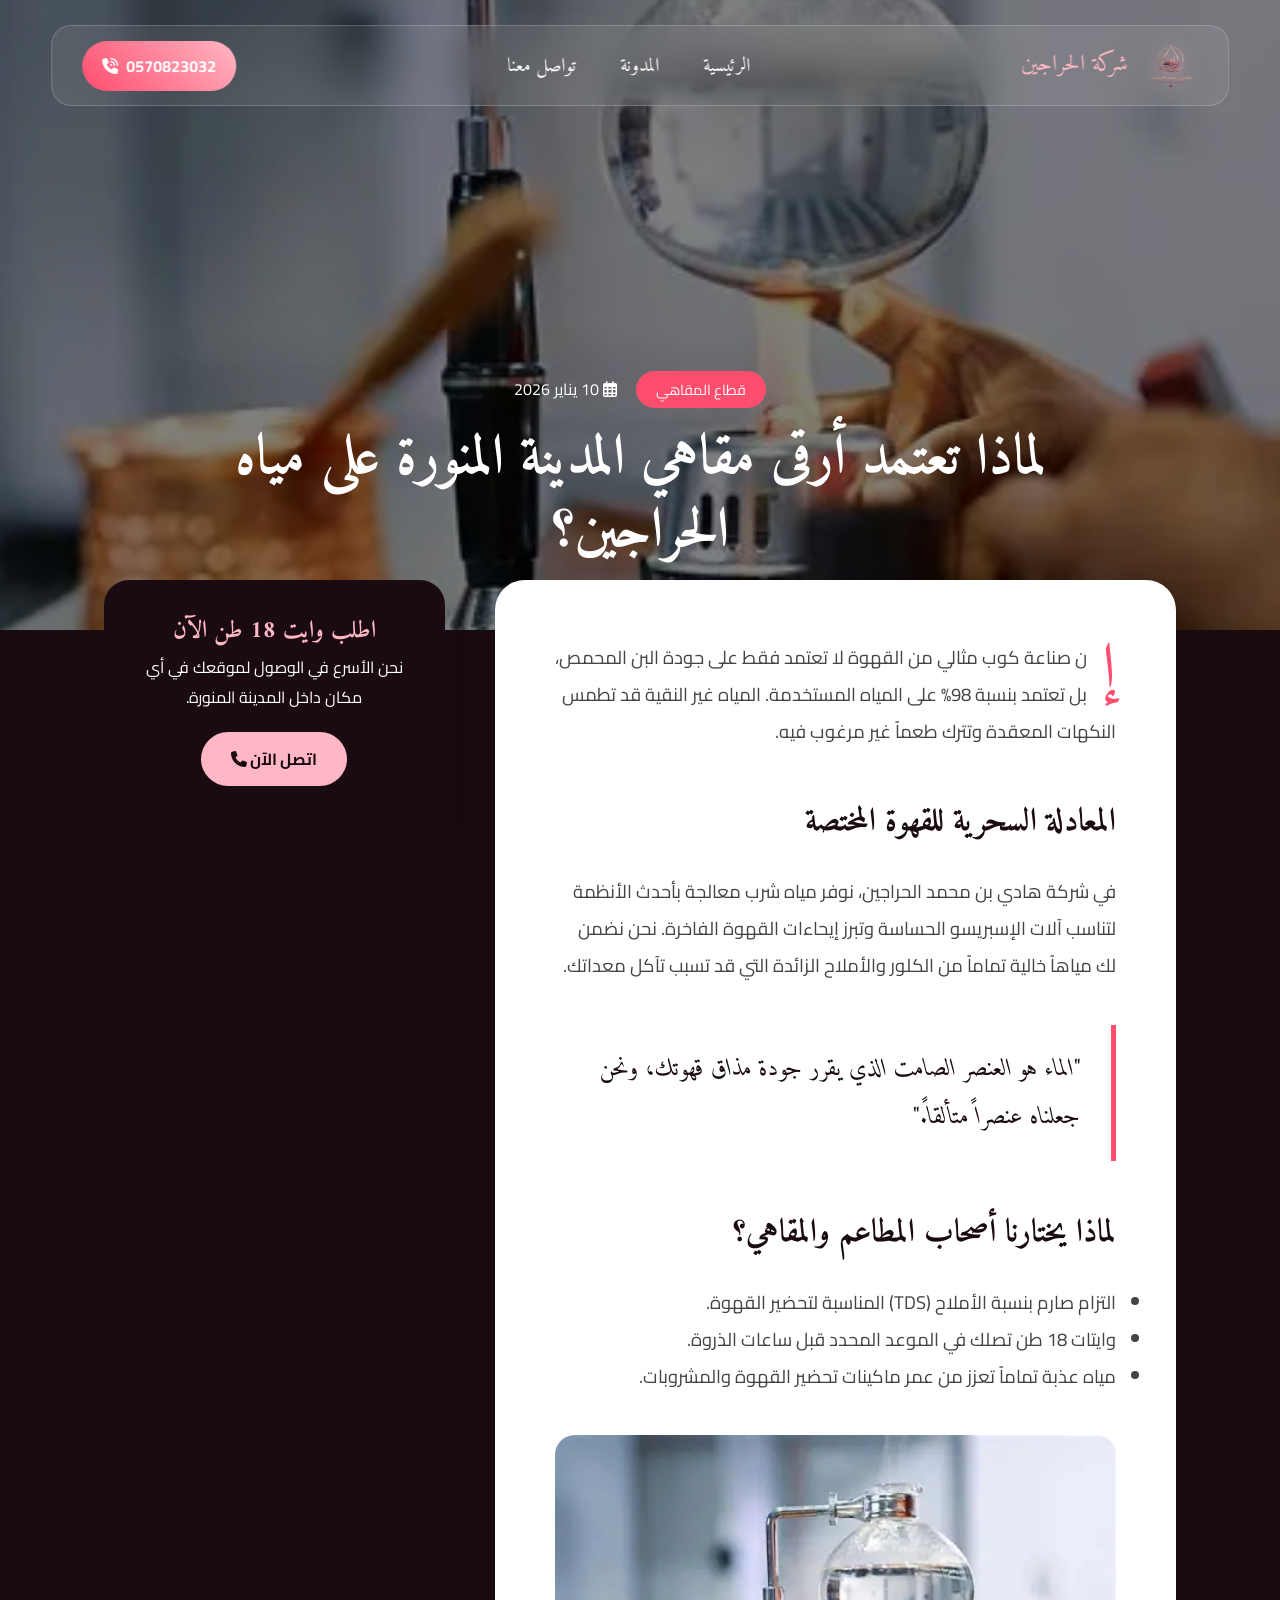
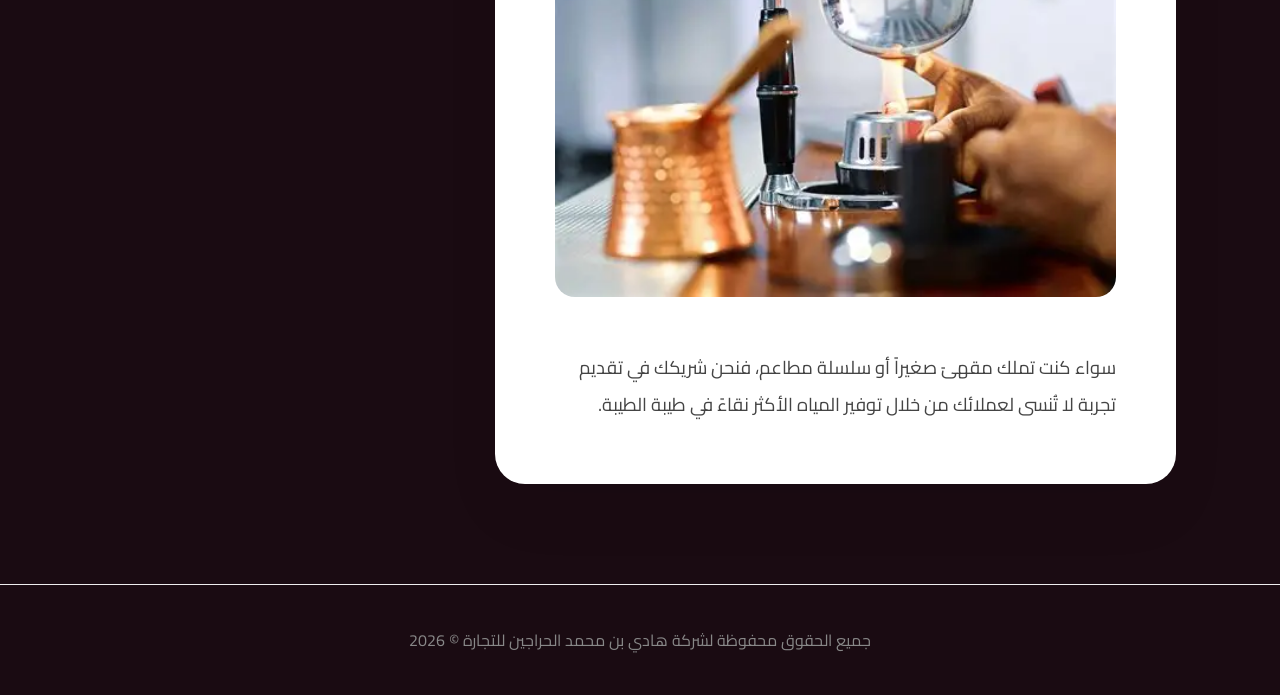
==== coffee-post.html @ 1124f424 "first message" ====
<!DOCTYPE html>
<html lang="ar" dir="rtl">
<head>
    <meta charset="UTF-8">
    <meta name="viewport" content="width=device-width, initial-scale=1.0">
    <title>مياه الحراجين وسر مذاق القهوة | المدينة المنورة</title>
    <link href="https://fonts.googleapis.com/css2?family=Amiri:wght@700&family=Cairo:wght@300;400;700&display=swap" rel="stylesheet">
    <link rel="stylesheet" href="https://cdnjs.cloudflare.com/ajax/libs/font-awesome/6.4.0/css/all.min.css">
    <link rel="stylesheet" href="style.css">
    <link rel="stylesheet" href="blog-post.css">
</head>
<body>
    <header id="main-header">
        <nav class="glass-navbar">
            <div class="nav-wrapper">
                <div class="logo-section">
                    <img src="images/logo.png" alt="اللوجو" class="main-logo">
                    <div class="brand-text">
                        <span class="brand-title">شركة الحراجين</span>
                    </div>
                </div>
                <ul class="nav-menu desktop-only">
                    <li><a href="index.html" class="nav-link">الرئيسية</a></li>
                    <li><a href="index.html#blog" class="nav-link active-section">المدونة</a></li>
                    <li><a href="index.html#contact" class="nav-link">تواصل معنا</a></li>
                </ul>
                <div class="nav-buttons desktop-only">
                    <a href="tel:0570823032" class="cta-call">0570823032 <i class="fas fa-phone-volume"></i></a>
                </div>
            </div>
        </nav>
    </header>
    <section class="post-hero">
        <div class="post-hero-bg" style="background-image: url('images/ser2.webp');"></div>
        <div class="post-hero-content">
            <div class="post-meta">
                <span class="category-tag">قطاع المقاهي</span>
                <span class="post-date"><i class="far fa-calendar-alt"></i> 10 يناير 2026</span>
            </div>
            <h1 class="post-main-title">لماذا تعتمد أرقى مقاهي المدينة المنورة على مياه الحراجين؟</h1>
        </div>
    </section>
    <main class="post-container">
        <div class="post-layout">
            <article class="post-body">
                <p class="drop-cap">إن صناعة كوب مثالي من القهوة لا تعتمد فقط على جودة البن المحمص، بل تعتمد بنسبة 98% على المياه المستخدمة. المياه غير النقية قد تطمس النكهات المعقدة وتترك طعماً غير مرغوب فيه.</p>
                
                <h3>المعادلة السحرية للقهوة المختصة</h3>
                <p>في شركة هادي بن محمد الحراجين، نوفر مياه شرب معالجة بأحدث الأنظمة لتناسب آلات الإسبريسو الحساسة وتبرز إيحاءات القهوة الفاخرة. نحن نضمن لك مياهاً خالية تماماً من الكلور والأملاح الزائدة التي قد تسبب تآكل معداتك.</p>
                
                <div class="post-quote">
                    "الماء هو العنصر الصامت الذي يقرر جودة مذاق قهوتك، ونحن جعلناه عنصراً متألقاً."
                </div>

                <h3>لماذا يختارنا أصحاب المطاعم والمقاهي؟</h3>
                <ul>
                    <li>التزام صارم بنسبة الأملاح (TDS) المناسبة لتحضير القهوة.</li>
                    <li>وايتات 18 طن تصلك في الموعد المحدد قبل ساعات الذروة.</li>
                    <li>مياه عذبة تماماً تعزز من عمر ماكينات تحضير القهوة والمشروبات.</li>
                </ul>

                <img src="images/ser2.webp" alt="تحضير القهوة المختصة" class="inner-post-img">

                <p>سواء كنت تملك مقهىً صغيراً أو سلسلة مطاعم، فنحن شريكك في تقديم تجربة لا تُنسى لعملائك من خلال توفير المياه الأكثر نقاءً في طيبة الطيبة.</p>
            </article>
            <aside class="post-sidebar">
                <div class="sidebar-card order-card">
                    <h4>اطلب وايت 18 طن الآن</h4>
                    <p>نحن الأسرع في الوصول لموقعك في أي مكان داخل المدينة المنورة.</p>
                    <a href="tel:0570823032" class="sidebar-btn">اتصل الآن <i class="fas fa-phone"></i></a>
                </div>
            </aside>
        </div>
    </main>

    <footer class="post-footer">
        <p>جميع الحقوق محفوظة لشركة هادي بن محمد الحراجين للتجارة &copy; 2026</p>
    </footer>

    <script src="script.js"></script>
</body>
</html>
---- style.css ----
:root {
    --midnight-plum: #1a0b12; 
    --rose-gold: #ffb7c5;
    --rose-deep: #ff4d6d;
    --glass-bg: rgba(255, 255, 255, 0.08);
    --glass-border: rgba(255, 255, 255, 0.2);
    --transition: all 0.5s cubic-bezier(0.4, 0, 0.2, 1);
}

* {
    margin: 0;
    padding: 0;
    box-sizing: border-box;
    -webkit-tap-highlight-color: transparent;
}

body {
    background-color: var(--midnight-plum);
    color: white;
    font-family: 'Cairo', sans-serif;
    overflow-x: hidden;
}
#master-loader {
    position: fixed;
    inset: 0;
    background: var(--midnight-plum);
    z-index: 9999;
    display: flex;
    justify-content: center;
    align-items: center;
    transition: opacity 0.8s ease;
}

.loader-logo {
    font-family: 'Amiri', serif;
    font-size: 3.5rem;
    color: var(--rose-gold);
    text-shadow: 0 0 20px rgba(255, 183, 197, 0.5);
}

.progress-bar {
    width: 200px;
    height: 2px;
    background: rgba(255,255,255,0.1);
    margin-top: 20px;
    border-radius: 10px;
    overflow: hidden;
}

.progress-fill {
    width: 0;
    height: 100%;
    background: var(--rose-gold);
    animation: loading 2s forwards;
}

@keyframes loading {
    to { width: 100%; }
}
.main-visual-bg {
    position: fixed;
    inset: 0;
    background: url('images/bg.png') center/cover;
    filter: brightness(0.3) blur(10px);
    z-index: -2;
    transform: scale(1.1);
}
.glass-navbar {
    position: fixed;
    top: 25px;
    left: 50%;
    transform: translateX(-50%);
    width: 92%;
    max-width: 1400px;
    background: var(--glass-bg);
    backdrop-filter: blur(20px);
    -webkit-backdrop-filter: blur(20px);
    border: 1px solid var(--glass-border);
    border-radius: 20px;
    padding: 12px 30px;
    z-index: 1000;
    transition: var(--transition);
}

.nav-wrapper {
    display: flex;
    justify-content: space-between;
    align-items: center;
}

.logo-section { display: flex; align-items: center; gap: 15px; }
.main-logo { height: 55px; filter: drop-shadow(0 0 10px var(--rose-gold)); }
.brand-title { font-family: 'Amiri', serif; font-size: 1.4rem; color: var(--rose-gold); display: block; line-height: 1; }
.brand-sub { font-size: 0.75rem; color: #bbb; }

.nav-menu { display: flex; list-style: none; gap: 8px; }
.nav-link {
    text-decoration: none;
    color: white;
    font-family: 'Amiri', serif;
    font-size: 1.2rem;
    padding: 10px 18px;
    border-radius: 12px;
    transition: var(--transition);
}
.nav-link.active-section {
    background: var(--rose-gold);
    color: var(--midnight-plum) !important;
    font-weight: bold;
    box-shadow: 0 10px 20px rgba(255, 183, 197, 0.4);
    border: 1px solid white;
    transform: translateY(-3px);
}

.cta-call {
    background: linear-gradient(45deg, var(--rose-deep), var(--rose-gold));
    padding: 10px 20px;
    border-radius: 50px;
    text-decoration: none;
    color: white;
    font-weight: bold;
    display: flex;
    align-items: center;
    gap: 8px;
}
.hero-master {
    height: 100vh;
    display: flex;
    align-items: center;
    justify-content: center;
    padding-top: 100px; 
}

.hero-glass-box {
    background: rgba(0, 0, 0, 0.4);
    backdrop-filter: blur(15px);
    padding: 50px;
    border-radius: 40px;
    border: 1px solid var(--glass-border);
    text-align: center;
    max-width: 900px;
    animation: zoomIn 1.2s ease-out;
}

@keyframes zoomIn {
    from { opacity: 0; transform: scale(0.9); }
    to { opacity: 1; transform: scale(1); }
}

.main-hero-title { font-family: 'Amiri', serif; font-size: clamp(2.5rem, 8vw, 5rem); margin-bottom: 25px; line-height: 1.2; }
.main-hero-title .highlight { color: var(--rose-gold); text-shadow: 0 0 30px rgba(255, 183, 197, 0.5); }
.hero-paragraph { font-size: 1.2rem; line-height: 1.8; color: #ddd; margin-bottom: 35px; }
.hero-btns-group { display: flex; justify-content: center; gap: 20px; flex-wrap: wrap; }
.premium-btn { padding: 15px 35px; border-radius: 50px; text-decoration: none; font-weight: bold; transition: var(--transition); }
.btn-fill { background: white; color: var(--midnight-plum); }
.btn-border { border: 2px solid var(--rose-gold); color: var(--rose-gold); }
.premium-btn:hover { transform: translateY(-5px); box-shadow: 0 10px 20px rgba(0,0,0,0.3); }
.dynamic-scroll {
    position: fixed;
    bottom: 35px;
    right: 35px;
    z-index: 1001;
    cursor: pointer;
}

.scroll-circle {
    width: 60px;
    height: 60px;
    background: var(--glass-bg);
    backdrop-filter: blur(15px);
    border: 1px solid var(--glass-border);
    border-radius: 50%;
    display: flex;
    align-items: center;
    justify-content: center;
    transition: var(--transition);
}

.scroll-circle i { font-size: 1.2rem; color: var(--rose-gold); transition: var(--transition); }
.dynamic-scroll.up-mode .scroll-circle { background: var(--rose-gold); }
.dynamic-scroll.up-mode .scroll-circle i { color: var(--midnight-plum); transform: rotate(180deg); }
.mobile-toggle { display: none; cursor: pointer; flex-direction: column; gap: 6px; }
.mobile-toggle .bar { width: 30px; height: 3px; background: var(--rose-gold); border-radius: 5px; }

.mobile-nav-overlay {
    position: fixed; inset: 0; background: rgba(26,11,18,0.98);
    z-index: 2000; display: none; justify-content: center; align-items: center;
}

.mobile-card {
    background: var(--glass-bg); width: 85%; max-width: 400px;
    padding: 40px; border-radius: 30px; border: 1px solid var(--rose-gold); text-align: center;
}

.mobile-links-list { list-style: none; }
.mobile-links-list li { margin: 20px 0; }
.mobile-links-list a { text-decoration: none; color: white; font-size: 1.8rem; font-family: 'Amiri', serif; }
.close-menu { position: absolute; top: 20px; right: 30px; font-size: 2.5rem; color: var(--rose-gold); cursor: pointer; }

@media (max-width: 1024px) {
    .desktop-only { display: none; }
    .mobile-toggle { display: flex; }
    .glass-navbar { width: 95%; padding: 10px 20px; }
}
.content-section { height: 100vh; display: flex; align-items: center; justify-content: center; }
.content-section h2 { font-family: 'Amiri', serif; font-size: 3rem; color: var(--rose-gold); }
.iphone-scroll-system {
    position: fixed;
    bottom: 35px;
    right: 35px;
    z-index: 2500;
    cursor: pointer;
    transition: all 0.5s cubic-bezier(0.65, 0, 0.35, 1);
}

.iphone-pill {
    width: 55px;
    height: 55px;
    background: rgba(255, 255, 255, 0.1);
    backdrop-filter: blur(20px);
    -webkit-backdrop-filter: blur(20px);
    border: 1px solid rgba(255, 255, 255, 0.2);
    border-radius: 50%;
    display: flex;
    align-items: center;
    justify-content: center;
    box-shadow: 0 10px 30px rgba(0, 0, 0, 0.3);
    transition: all 0.5s ease;
}

.iphone-pill i {
    color: var(--rose-gold);
    font-size: 1.4rem;
    transition: transform 0.6s cubic-bezier(0.65, 0, 0.35, 1);
}
.iphone-scroll-system.up-mode .iphone-pill {
    background: var(--rose-gold);
    border-color: white;
}

.iphone-scroll-system.up-mode .iphone-pill i {
    color: var(--midnight-plum);
    transform: rotate(180deg);
}
.iphone-scroll-system:not(.up-mode) .iphone-pill {
    animation: iphone-bounce 2s infinite;
}

@keyframes iphone-bounce {
    0%, 100% { transform: translateY(0); }
    50% { transform: translateY(10px); }
}

.iphone-scroll-system:hover {
    transform: scale(1.1);
}
.experience-section {
    position: relative;
    padding: 120px 5%;
    background: linear-gradient(135deg, #ffffff 0%, #fff5f6 100%);
    overflow: hidden;
}

.exp-background .bubble {
    position: absolute;
    border-radius: 50%;
    background: var(--rose-gold);
    opacity: 0.1;
    filter: blur(60px);
    z-index: 1;
}

.b1 { width: 400px; height: 400px; top: -100px; left: -100px; animation: orbit 20s infinite linear; }
.b2 { width: 300px; height: 300px; bottom: -50px; right: -50px; animation: orbit 15s infinite linear reverse; }

@keyframes orbit {
    from { transform: rotate(0deg) translateX(50px) rotate(0deg); }
    to { transform: rotate(360deg) translateX(50px) rotate(-360deg); }
}

.exp-container {
    max-width: 1300px;
    margin: 0 auto;
    display: grid;
    grid-template-columns: 1.2fr 1fr;
    gap: 80px;
    align-items: center;
    position: relative;
    z-index: 2;
}

.exp-subtitle {
    font-family: 'Amiri', serif;
    color: var(--rose-deep);
    font-size: 1.2rem;
    letter-spacing: 3px;
    text-transform: uppercase;
    margin-bottom: 15px;
}

.exp-title {
    font-family: 'Amiri', serif;
    font-size: clamp(2.5rem, 5vw, 4rem);
    color: var(--midnight-plum);
    line-height: 1.2;
    margin-bottom: 25px;
}

.exp-title span {
    color: var(--rose-deep);
    position: relative;
}

.exp-text {
    font-size: 1.15rem;
    color: #555;
    line-height: 2;
    margin-bottom: 40px;
    text-align: justify;
}

.exp-stats {
    display: flex;
    gap: 30px;
}

.stat-card {
    background: white;
    padding: 25px;
    border-radius: 20px;
    box-shadow: 0 15px 35px rgba(255, 183, 197, 0.2);
    border-bottom: 4px solid var(--rose-gold);
    transition: 0.4s;
    flex: 1;
    text-align: center;
}

.stat-card:hover { transform: translateY(-10px); }

.stat-num {
    font-size: 2.2rem;
    font-weight: 800;
    color: var(--midnight-plum);
}
.plus { color: var(--rose-deep); font-size: 1.5rem; font-weight: bold; }
.stat-card p { font-size: 0.9rem; color: #777; margin-top: 5px; font-weight: bold; }
.exp-visual { position: relative; }

.main-image-wrapper { position: relative; width: 100%; height: 500px; }

.image-mask {
    width: 100%;
    height: 100%;
    border-radius: 30% 70% 70% 30% / 30% 30% 70% 70%;
    overflow: hidden;
    animation: morphing 10s infinite alternate;
    box-shadow: 0 25px 50px rgba(0,0,0,0.1);
}

@keyframes morphing {
    0% { border-radius: 30% 70% 70% 30% / 30% 30% 70% 70%; }
    100% { border-radius: 50% 50% 20% 80% / 25% 80% 20% 75%; }
}

.image-mask img { width: 100%; height: 100%; object-fit: cover; }

.experience-badge {
    position: absolute;
    top: -20px;
    right: -20px;
    background: var(--midnight-plum);
    color: white;
    padding: 30px;
    border-radius: 50%;
    text-align: center;
    display: flex;
    flex-direction: column;
    box-shadow: 0 10px 30px rgba(0,0,0,0.2);
}

.badge-year { font-size: 2.5rem; font-family: 'Amiri'; color: var(--rose-gold); }
.badge-text { font-size: 0.7rem; text-transform: uppercase; }

.floating-glass-card {
    position: absolute;
    bottom: 30px;
    left: -40px;
    background: rgba(255, 255, 255, 0.8);
    backdrop-filter: blur(10px);
    padding: 20px;
    border-radius: 15px;
    display: flex;
    align-items: center;
    gap: 15px;
    border: 1px solid white;
    box-shadow: 0 10px 30px rgba(0,0,0,0.05);
}

.floating-glass-card i { color: gold; font-size: 1.5rem; }

@media (max-width: 968px) {
    .exp-container { grid-template-columns: 1fr; gap: 50px; }
    .exp-visual { order: -1; }
    .exp-stats { flex-wrap: wrap; }
}
.services-dark-section {
    padding: 100px 5%;
    background: radial-gradient(circle at top right, #250f19, #1a0b12);
    position: relative;
    overflow: hidden;
}

.services-container {
    max-width: 1400px;
    margin: 0 auto;
    position: relative;
    z-index: 5;
}

.services-header {
    text-align: center;
    margin-bottom: 70px;
}

.services-title {
    font-family: 'Amiri', serif;
    font-size: clamp(2.5rem, 6vw, 4.5rem);
    color: white;
    margin-bottom: 15px;
}

.services-title span {
    color: var(--rose-gold);
    text-shadow: 0 0 20px rgba(255, 183, 197, 0.3);
}

.title-line {
    width: 80px;
    height: 4px;
    background: var(--rose-gold);
    margin: 0 auto 20px;
    border-radius: 2px;
}

.services-subtitle {
    font-size: 1.2rem;
    color: #bbb;
    max-width: 800px;
    margin: 0 auto;
    line-height: 1.8;
}
.services-grid {
    display: grid;
    grid-template-columns: repeat(auto-fit, minmax(320px, 1fr));
    gap: 30px;
    perspective: 1000px;
}

.service-card {
    background: rgba(255, 255, 255, 0.03);
    border: 1px solid rgba(255, 183, 197, 0.1);
    border-radius: 30px;
    padding: 40px;
    transition: all 0.5s cubic-bezier(0.175, 0.885, 0.32, 1.275);
    backdrop-filter: blur(10px);
    position: relative;
    overflow: hidden;
}

.service-card::before {
    content: '';
    position: absolute;
    top: -50%;
    left: -50%;
    width: 200%;
    height: 200%;
    background: radial-gradient(circle, rgba(255, 183, 197, 0.05) 0%, transparent 70%);
    pointer-events: none;
}

.service-card:hover {
    transform: translateY(-15px) rotateX(5deg);
    border-color: var(--rose-gold);
    box-shadow: 0 20px 40px rgba(0,0,0,0.4), 0 0 20px rgba(255, 183, 197, 0.1);
}

.service-icon {
    width: 80px;
    height: 80px;
    background: linear-gradient(135deg, var(--rose-deep), var(--rose-gold));
    border-radius: 20px;
    display: flex;
    align-items: center;
    justify-content: center;
    font-size: 2.5rem;
    color: white;
    margin-bottom: 25px;
    transform: rotate(-10deg);
    transition: 0.5s;
}

.service-card:hover .service-icon {
    transform: rotate(0deg) scale(1.1);
    box-shadow: 0 0 25px var(--rose-gold);
}

.service-card h3 {
    font-family: 'Amiri', serif;
    font-size: 1.8rem;
    color: var(--rose-gold);
    margin-bottom: 20px;
}

.service-card p {
    color: #ccc;
    line-height: 1.7;
    margin-bottom: 25px;
    font-size: 1rem;
}

.service-features {
    list-style: none;
    padding: 0;
}

.service-features li {
    color: #eee;
    margin-bottom: 12px;
    display: flex;
    align-items: center;
    gap: 10px;
    font-size: 0.95rem;
}

.service-features li i {
    color: var(--rose-gold);
    font-size: 0.8rem;
}
.services-footer {
    text-align: center;
    margin-top: 80px;
    padding: 40px;
    background: rgba(255, 255, 255, 0.02);
    border-radius: 30px;
    border: 1px dashed rgba(255, 183, 197, 0.3);
}

.services-footer p {
    font-size: 1.4rem;
    font-family: 'Amiri', serif;
    margin-bottom: 30px;
    color: white;
}

.call-now-glow {
    display: inline-block;
    padding: 20px 50px;
    background: var(--rose-gold);
    color: var(--midnight-plum);
    text-decoration: none;
    font-weight: 800;
    font-size: 1.2rem;
    border-radius: 100px;
    box-shadow: 0 0 30px rgba(255, 183, 197, 0.4);
    transition: 0.4s;
    animation: pulseGlow 2s infinite;
}

@keyframes pulseGlow {
    0% { box-shadow: 0 0 0 0 rgba(255, 183, 197, 0.4); }
    70% { box-shadow: 0 0 0 20px rgba(255, 183, 197, 0); }
    100% { box-shadow: 0 0 0 0 rgba(255, 183, 197, 0); }
}

.call-now-glow:hover {
    transform: scale(1.05);
    background: white;
}

@media (max-width: 768px) {
    .services-grid { grid-template-columns: 1fr; }
    .services-title { font-size: 3rem; }
}
.blog-light-section {
    position: relative;
    padding: 150px 5% 100px;
    background: #ffffff;
    overflow: hidden;
}

.blog-wave-top {
    position: absolute;
    top: 0;
    left: 0;
    width: 100%;
    line-height: 0;
}

.blog-wave-top svg {
    display: block;
    width: calc(100% + 1.3px);
    height: 120px;
}

.blog-wave-top .shape-fill {
    fill: #1a0b12; 
}

.blog-container {
    max-width: 1300px;
    margin: 0 auto;
    position: relative;
}

.blog-intro {
    text-align: center;
    margin-bottom: 70px;
}

.blog-tag {
    background: var(--rose-soft);
    color: var(--rose-deep);
    padding: 8px 25px;
    border-radius: 50px;
    font-weight: bold;
    font-size: 0.9rem;
    text-transform: uppercase;
}

.blog-main-title {
    font-family: 'Amiri', serif;
    font-size: clamp(2.5rem, 6vw, 4rem);
    color: var(--midnight-plum);
    margin: 20px 0;
}

.blog-main-title span { color: var(--rose-deep); }

.blog-description {
    color: #666;
    font-size: 1.2rem;
    max-width: 700px;
    margin: 0 auto;
}
.blog-grid {
    display: grid;
    grid-template-columns: repeat(auto-fit, minmax(350px, 1fr));
    gap: 40px;
}

.blog-card {
    background: #fff;
    border-radius: 25px;
    overflow: hidden;
    box-shadow: 0 15px 45px rgba(0,0,0,0.05);
    transition: 0.5s;
    border: 1px solid #f0f0f0;
}

.blog-card:hover {
    transform: translateY(-15px);
    box-shadow: 0 30px 60px rgba(255, 183, 197, 0.2);
}

.blog-img-box {
    position: relative;
    height: 250px;
    overflow: hidden;
}

.blog-img-box img {
    width: 100%;
    height: 100%;
    object-fit: cover;
    transition: 0.8s;
}

.blog-card:hover .blog-img-box img {
    transform: scale(1.1) rotate(2deg);
}

.blog-date {
    position: absolute;
    bottom: 20px;
    right: 20px;
    background: rgba(255, 255, 255, 0.9);
    backdrop-filter: blur(5px);
    padding: 8px 15px;
    border-radius: 10px;
    font-size: 0.85rem;
    color: var(--midnight-plum);
    font-weight: bold;
}

.blog-info {
    padding: 30px;
}

.blog-info h3 {
    font-family: 'Amiri', serif;
    font-size: 1.6rem;
    color: var(--midnight-plum);
    margin-bottom: 15px;
    line-height: 1.4;
    transition: 0.3s;
}

.blog-card:hover .blog-info h3 {
    color: var(--rose-deep);
}

.blog-info p {
    color: #777;
    line-height: 1.7;
    margin-bottom: 20px;
    font-size: 0.95rem;
}

.read-more-link {
    text-decoration: none;
    color: var(--midnight-plum);
    font-weight: 800;
    display: flex;
    align-items: center;
    gap: 10px;
    transition: 0.3s;
}

.read-more-link i {
    transition: 0.3s;
}

.read-more-link:hover {
    color: var(--rose-deep);
}

.read-more-link:hover i {
    transform: translateX(-10px);
}
.blog-cta {
    text-align: center;
    margin-top: 60px;
}

.liquid-btn {
    position: relative;
    padding: 20px 60px;
    display: inline-block;
    background: var(--midnight-plum);
    color: #fff;
    font-size: 1.2rem;
    font-family: 'Amiri', serif;
    border-radius: 50px;
    border: none;
    cursor: pointer;
    overflow: hidden;
    transition: 0.5s;
}

.liquid-btn span {
    position: relative;
    z-index: 1;
}

.liquid-btn .liquid {
    position: absolute;
    top: -80px;
    left: 0;
    width: 100%;
    height: 200px;
    background: var(--rose-deep);
    box-shadow: inset 0 0 50px rgba(0,0,0,0.5);
    transition: 0.5s;
    border-radius: 40%;
    animation: liquid_anim 10s infinite linear;
}

.liquid-btn:hover .liquid {
    top: -120px;
}

@keyframes liquid_anim {
    0% { transform: rotate(0deg); }
    100% { transform: rotate(360deg); }
}

@media (max-width: 768px) {
    .blog-grid { grid-template-columns: 1fr; }
}
.post-hero {
    position: relative;
    height: 70vh;
    display: flex;
    align-items: flex-end;
    justify-content: center;
    overflow: hidden;
    color: white;
}

.post-hero-bg {
    position: absolute;
    inset: 0;
    background-size: cover;
    background-position: center;
    filter: brightness(0.5);
    z-index: -1;
    transform: scale(1.1);
}

.post-hero-content {
    max-width: 900px;
    padding: 60px 20px;
    text-align: center;
    z-index: 10;
}

.category-tag {
    background: var(--rose-deep);
    padding: 5px 20px;
    border-radius: 50px;
    font-size: 0.9rem;
    margin-left: 15px;
}

.post-main-title {
    font-family: 'Amiri', serif;
    font-size: clamp(2rem, 5vw, 3.5rem);
    margin-top: 20px;
    line-height: 1.3;
}
.post-container {
    max-width: 1200px;
    margin: -50px auto 100px;
    padding: 0 5%;
    position: relative;
    z-index: 20;
}

.post-layout {
    display: grid;
    grid-template-columns: 2fr 1fr;
    gap: 50px;
}

.post-body {
    background: white;
    padding: 60px;
    border-radius: 30px;
    box-shadow: 0 30px 60px rgba(0,0,0,0.05);
    color: #444;
    line-height: 2;
    font-size: 1.15rem;
}

.drop-cap::first-letter {
    font-family: 'Amiri', serif;
    font-size: 4rem;
    color: var(--rose-deep);
    float: right;
    margin-left: 15px;
    line-height: 1;
}

.post-body h3 {
    font-family: 'Amiri', serif;
    font-size: 2rem;
    color: var(--midnight-plum);
    margin: 40px 0 20px;
}

.post-quote {
    border-right: 5px solid var(--rose-deep);
    padding: 20px 30px;
    background: var(--rose-soft);
    font-style: italic;
    font-family: 'Amiri', serif;
    font-size: 1.5rem;
    margin: 40px 0;
    color: var(--midnight-plum);
}

.inner-post-img {
    width: 100%;
    border-radius: 20px;
    margin: 40px 0;
}
.sidebar-card {
    background: white;
    padding: 30px;
    border-radius: 25px;
    margin-bottom: 30px;
    box-shadow: 0 15px 35px rgba(0,0,0,0.05);
}

.order-card {
    background: var(--midnight-plum);
    color: white;
    text-align: center;
}

.order-card h4 { color: var(--rose-gold); font-family: 'Amiri'; font-size: 1.5rem; }

.sidebar-btn {
    display: inline-block;
    margin-top: 20px;
    background: var(--rose-gold);
    color: var(--midnight-plum);
    padding: 12px 30px;
    border-radius: 50px;
    text-decoration: none;
    font-weight: bold;
}

.mini-post {
    display: flex;
    gap: 15px;
    margin-top: 20px;
    align-items: center;
}

.mini-post img { width: 60px; height: 60px; border-radius: 10px; object-fit: cover; }
.mini-post a { text-decoration: none; color: #444; font-weight: bold; font-size: 0.9rem; }

.post-footer {
    text-align: center;
    padding: 40px;
    color: #888;
    border-top: 1px solid #eee;
}

@media (max-width: 968px) {
    .post-layout { grid-template-columns: 1fr; }
    .post-hero { height: 50vh; }
    .post-body { padding: 30px; }
}
.excellence-section {
    position: relative;
    padding: 120px 5%;
    background: #f9eeee; 
    overflow: hidden;
}

.excellence-shapes .shape {
    position: absolute;
    filter: blur(100px);
    z-index: 1;
    opacity: 0.15;
}

.s1 { width: 500px; height: 500px; background: var(--rose-gold); top: -100px; left: -100px; }
.s2 { width: 400px; height: 400px; background: var(--midnight-plum); bottom: -100px; right: -100px; }

.excellence-container {
    max-width: 1300px;
    margin: 0 auto;
    position: relative;
    z-index: 5;
}

.excellence-header {
    text-align: center;
    margin-bottom: 80px;
}

.mini-title {
    font-family: 'Cairo', sans-serif;
    color: var(--rose-deep);
    font-weight: 800;
    letter-spacing: 2px;
    text-transform: uppercase;
    margin-bottom: 10px;
}

.excellence-header .main-title {
    font-family: 'Amiri', serif;
    font-size: clamp(2.5rem, 6vw, 4.5rem);
    color: var(--midnight-plum);
}

.excellence-header .main-title span { color: var(--rose-deep); }

.excellence-header .desc {
    color: #666;
    font-size: 1.2rem;
    max-width: 750px;
    margin: 20px auto 0;
    line-height: 1.8;
}
.excellence-grid {
    display: grid;
    grid-template-columns: repeat(auto-fit, minmax(350px, 1fr));
    gap: 30px;
}

.excellence-card {
    position: relative;
    background: #fff;
    padding: 50px 40px;
    border-radius: 40px;
    border: 1px solid #f0f0f0;
    box-shadow: 0 10px 30px rgba(0,0,0,0.03);
    transition: all 0.5s cubic-bezier(0.175, 0.885, 0.32, 1.275);
    overflow: hidden;
    text-align: center;
}

.card-glow {
    position: absolute;
    top: 0;
    left: 0;
    width: 100%;
    height: 100%;
    background: radial-gradient(circle at center, var(--rose-gold) 0%, transparent 70%);
    opacity: 0;
    transition: 0.5s;
    z-index: 1;
}

.excellence-card:hover {
    transform: translateY(-15px) scale(1.02);
    box-shadow: 0 30px 60px rgba(255, 183, 197, 0.2);
    border-color: var(--rose-gold);
}

.excellence-card:hover .card-glow {
    opacity: 0.1;
}

.icon-wrap {
    width: 90px;
    height: 90px;
    background: var(--rose-soft);
    border-radius: 50% 20% 50% 20%;
    display: flex;
    align-items: center;
    justify-content: center;
    font-size: 2.5rem;
    color: var(--rose-deep);
    margin: 0 auto 30px;
    transition: 0.6s;
    position: relative;
    z-index: 2;
}
.excellence-card:hover .icon-wrap {
    border-radius: 50%;
    background: var(--midnight-plum);
    color: var(--rose-gold);
    transform: rotate(360deg);
}
.excellence-card h3 {
    font-family: 'Amiri', serif;
    font-size: 1.8rem;
    color: var(--midnight-plum);
    margin-bottom: 15px;
    position: relative;
    z-index: 2;
}
.excellence-card p {
    color: #777;
    line-height: 1.7;
    font-size: 1rem;
    position: relative;
    z-index: 2;
}
@media (max-width: 768px) {
    .excellence-grid { grid-template-columns: 1fr; }
}
.contact-dark-section {
    padding: 120px 5%;
    background: linear-gradient(180deg, #1a0b12 0%, #0d0609 100%);
    position: relative;
    overflow: hidden;
}
.contact-container {
    max-width: 1200px;
    margin: 0 auto;
    position: relative;
    z-index: 10;
}
.contact-header {
    text-align: center;
    margin-bottom: 70px;
}
.contact-mini { color: var(--rose-gold); font-weight: bold; letter-spacing: 2px; }
.contact-title {
    font-family: 'Amiri', serif;
    font-size: clamp(2.5rem, 6vw, 4rem);
    color: white;
    margin: 15px 0;
}
.contact-title span { color: var(--rose-gold); text-shadow: 0 0 20px rgba(255, 183, 197, 0.3); }
.contact-desc { color: #aaa; font-size: 1.1rem; max-width: 700px; margin: 0 auto; line-height: 1.7; }
.contact-grid {
    display: grid;
    grid-template-columns: 1fr 1fr;
    gap: 30px;
    margin-bottom: 50px;
}
.contact-card {
    text-decoration: none;
    background: rgba(255, 255, 255, 0.03);
    border: 1px solid rgba(255, 183, 197, 0.1);
    padding: 50px 30px;
    border-radius: 40px;
    text-align: center;
    transition: all 0.5s cubic-bezier(0.175, 0.885, 0.32, 1.275);
    position: relative;
    overflow: hidden;
}
.contact-card:hover {
    transform: translateY(-10px);
    border-color: var(--rose-gold);
    background: rgba(255, 183, 197, 0.05);
    box-shadow: 0 20px 40px rgba(0,0,0,0.5);
}
.card-icon {
    width: 80px;
    height: 80px;
    background: var(--glass-bg);
    border-radius: 20px;
    display: flex;
    align-items: center;
    justify-content: center;
    font-size: 2.5rem;
    margin: 0 auto 25px;
    transition: 0.5s;
    color: var(--rose-gold);
}
.contact-card:hover .card-icon {
    background: var(--rose-gold);
    color: var(--midnight-plum);
    transform: rotateY(360deg);
}
.contact-card h3 { font-family: 'Amiri', serif; font-size: 2rem; color: white; margin-bottom: 10px; }
.contact-card p { color: #888; margin-bottom: 20px; }
.phone-num, .whatsapp-num {
    display: block;
    font-size: 1.8rem;
    font-weight: 800;
    color: var(--rose-gold);
    margin-bottom: 20px;
}
.hover-text {
    font-size: 0.9rem;
    color: white;
    background: var(--rose-deep);
    padding: 5px 20px;
    border-radius: 50px;
    display: inline-block;
    opacity: 0;
    transform: translateY(20px);
    transition: 0.4s;
}
.contact-card:hover .hover-text { opacity: 1; transform: translateY(0); }
.map-section-card {
    background: rgba(255, 255, 255, 0.03);
    border-radius: 40px;
    padding: 30px;
    border: 1px solid rgba(255, 183, 197, 0.1);
}
.map-info {
    padding: 20px 0 30px;
    text-align: center;
}
.map-info h3 { font-family: 'Amiri', serif; font-size: 2rem; color: var(--rose-gold); margin-bottom: 10px; }
.map-info h3 i { margin-left: 10px; animation: bounce 2s infinite; }
.map-frame {
    border-radius: 30px;
    overflow: hidden;
    border: 2px solid rgba(255, 183, 197, 0.2);
    filter: grayscale(0.5) contrast(1.2) invert(0.9); 
    transition: 0.5s;
}
.map-frame:hover { filter: grayscale(0); }
.final-footer {
    padding: 40px;
    text-align: center;
    background: #0d0609;
    color: #666;
    border-top: 1px solid rgba(255, 183, 197, 0.05);
}
@keyframes bounce { 0%, 100% { transform: translateY(0); } 50% { transform: translateY(-10px); } }
@media (max-width: 768px) {
    .contact-grid { grid-template-columns: 1fr; }
    .contact-title { font-size: 3rem; }
}
.main-footer {
    background: #0d0609;
    padding: 80px 5% 20px;
    border-top: 1px solid rgba(255, 183, 197, 0.1);
    color: white;
}
.footer-container {
    max-width: 1300px;
    margin: 0 auto;
    display: grid;
    grid-template-columns: 1.5fr 1fr 1fr 1.2fr;
    gap: 40px;
    margin-bottom: 50px;
}
.footer-col h3.footer-logo {
    font-family: 'Amiri', serif;
    font-size: 2.2rem;
    color: var(--rose-gold);
    margin-bottom: 20px;
}
.footer-desc {
    color: #aaa;
    line-height: 1.8;
    font-size: 0.95rem;
    margin-bottom: 25px;
}
.social-icons {
    display: flex;
    gap: 15px;
}
.social-icons a {
    width: 40px;
    height: 40px;
    background: rgba(255, 255, 255, 0.05);
    display: flex;
    align-items: center;
    justify-content: center;
    border-radius: 50%;
    color: var(--rose-gold);
    text-decoration: none;
    transition: 0.3s;
}
.social-icons a:hover {
    background: var(--rose-gold);
    color: var(--midnight-plum);
    transform: translateY(-5px);
}
.footer-col h4 {
    font-family: 'Amiri', serif;
    font-size: 1.5rem;
    color: white;
    margin-bottom: 25px;
    position: relative;
    padding-bottom: 10px;
}
.footer-col h4::after {
    content: '';
    position: absolute;
    bottom: 0;
    right: 0;
    width: 40px;
    height: 2px;
    background: var(--rose-gold);
}
.footer-links {
    list-style: none;
}
.footer-links li {
    margin-bottom: 12px;
}
.footer-links a {
    text-decoration: none;
    color: #bbb;
    transition: 0.3s;
    font-size: 0.95rem;
}
.footer-links a:hover {
    color: var(--rose-gold);
    padding-right: 10px;
}
.contact-info {
    list-style: none;
}
.contact-info li {
    display: flex;
    align-items: center;
    gap: 12px;
    color: #bbb;
    margin-bottom: 15px;
    font-size: 0.95rem;
}
.contact-info li i {
    color: var(--rose-gold);
}
.footer-bottom {
    border-top: 1px solid rgba(255, 255, 255, 0.05);
    padding-top: 25px;
    text-align: center;
}
.bottom-container {
    display: flex;
    justify-content: space-between;
    align-items: center;
    flex-wrap: wrap;
    gap: 20px;
    max-width: 1300px;
    margin: 0 auto;
}
.copyright { color: #777; font-size: 0.9rem; }
.developer { color: #888; font-size: 0.95rem; }
.developer a {
    color: var(--rose-gold);
    text-decoration: none;
    font-weight: bold;
    border-bottom: 1px dashed var(--rose-gold);
    transition: 0.3s;
}
.developer a:hover { color: white; border-color: white; }
.floating-actions {
    position: fixed;
    bottom: 110px; 
    right: 35px;
    display: flex;
    flex-direction: column;
    gap: 15px;
    z-index: 2400;
}
.float-btn {
    width: 55px;
    height: 55px;
    border-radius: 50%;
    display: flex;
    align-items: center;
    justify-content: center;
    color: white;
    text-decoration: none;
    font-size: 1.5rem;
    box-shadow: 0 10px 25px rgba(0,0,0,0.3);
    transition: 0.5s cubic-bezier(0.175, 0.885, 0.32, 1.275);
    animation: float-pulse 2s infinite;
}
.float-call { background: var(--rose-deep); }
.float-whatsapp { background: #25d366; animation-delay: 0.5s; }
.float-btn:hover {
    transform: scale(1.1) rotate(15deg);
}
@keyframes float-pulse {
    0% { transform: scale(1); box-shadow: 0 10px 25px rgba(0,0,0,0.3); }
    50% { transform: scale(1.05); box-shadow: 0 15px 35px rgba(255, 77, 109, 0.4); }
    100% { transform: scale(1); box-shadow: 0 10px 25px rgba(0,0,0,0.3); }
}
@media (max-width: 992px) {
    .footer-container { grid-template-columns: 1fr 1fr; }
    .bottom-container { justify-content: center; text-align: center; }
}
@media (max-width: 600px) {
    .footer-container { grid-template-columns: 1fr; }
    .floating-actions { right: 20px; bottom: 100px; }
}
@media (max-width: 768px) {
        .hero-master {
        padding-top: 200px !important; 
        padding-left: 20px !important;  
        padding-right: 20px !important; 
        height: auto;
        min-height: 100vh;
        display: flex;
        align-items: flex-start; 
        justify-content: center;
    }
    .hero-glass-box {
        width: 100%; 
        max-width: 100%; 
        padding: 40px 25px !important; 
        margin: 0 auto; 
        border-radius: 35px;
        box-sizing: border-box;
    }
    .main-hero-title {
        font-size: 1.7rem !important; 
        line-height: 1.4;
        margin-bottom: 15px;
    }

    .hero-paragraph {
        font-size: 0.9rem !important;
        line-height: 1.8;
        color: #ddd;
        margin-bottom: 30px;
    }
    .hero-btns-group {
        flex-direction: column; 
        gap: 15px;
        width: 100%;
    }
    .premium-btn {
        width: 100%; 
        padding: 15px !important;
        font-size: 1rem !important;
        text-align: center;
    }
}
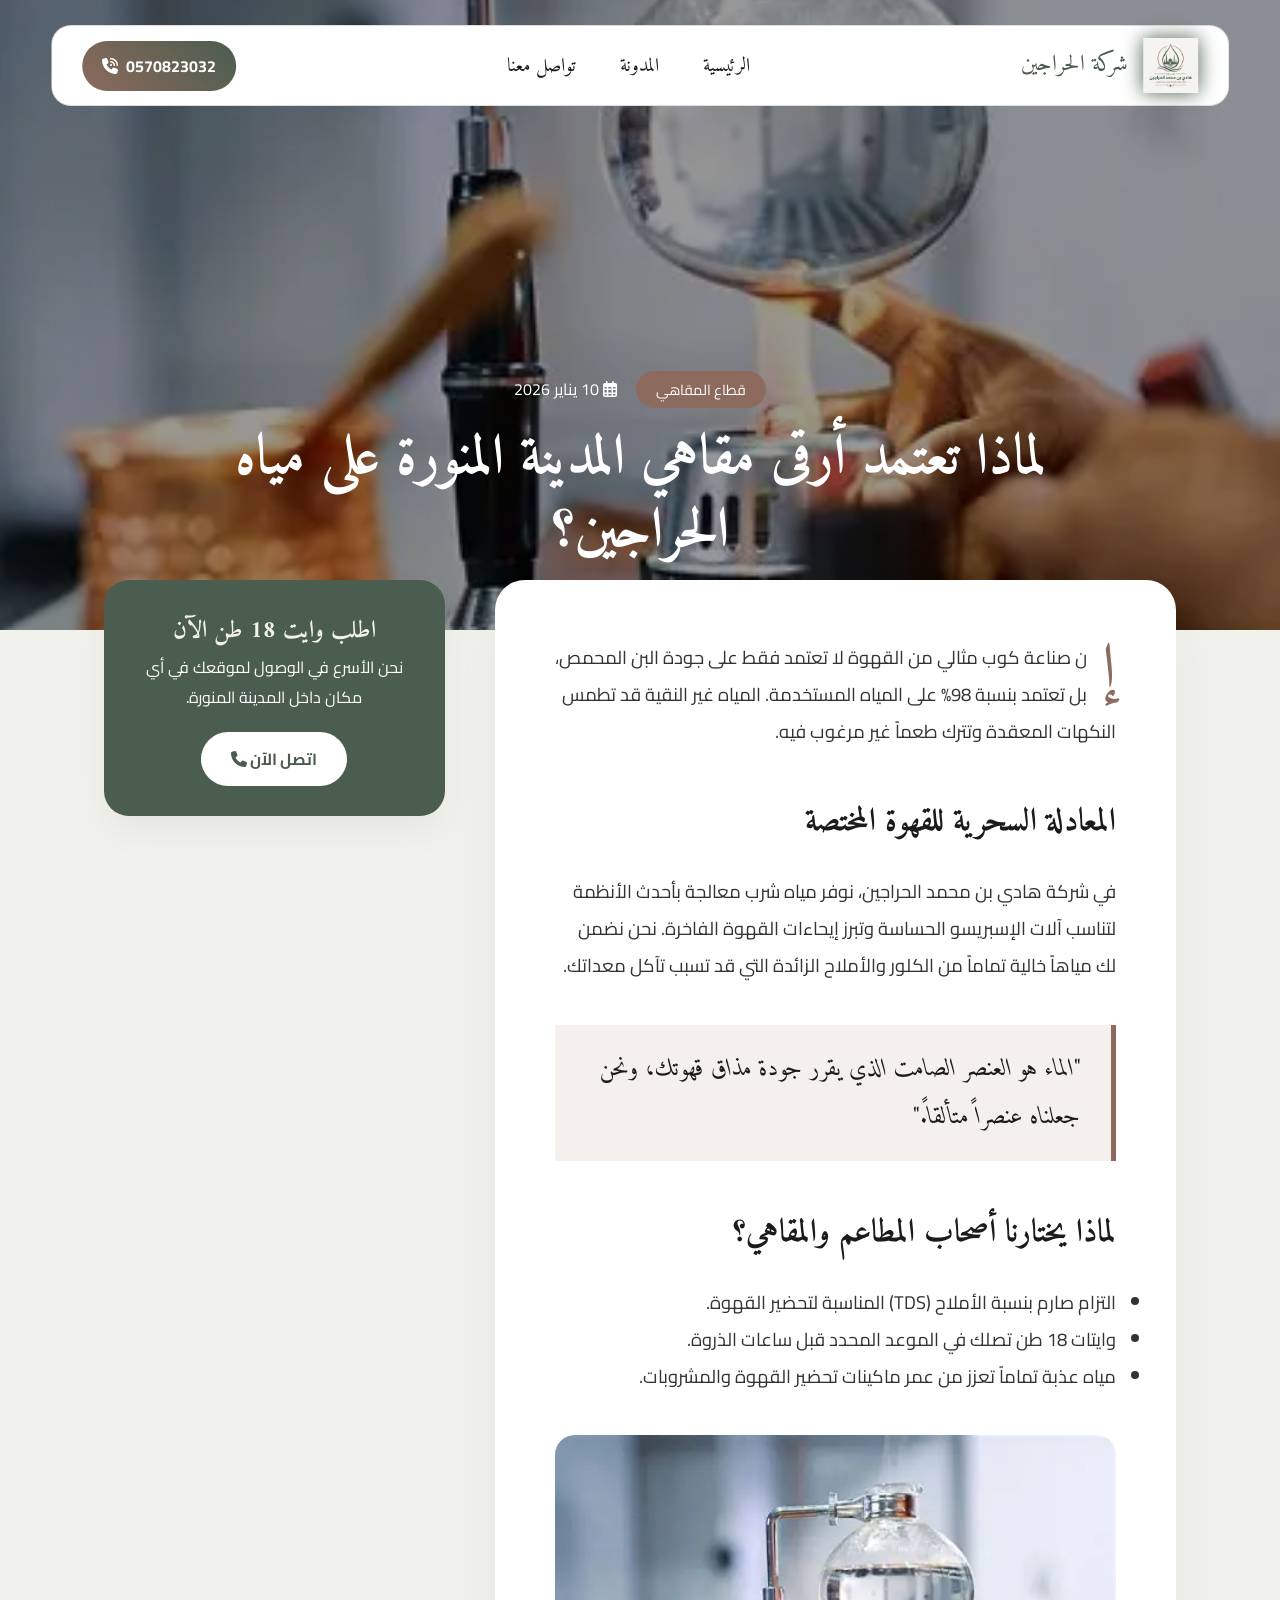
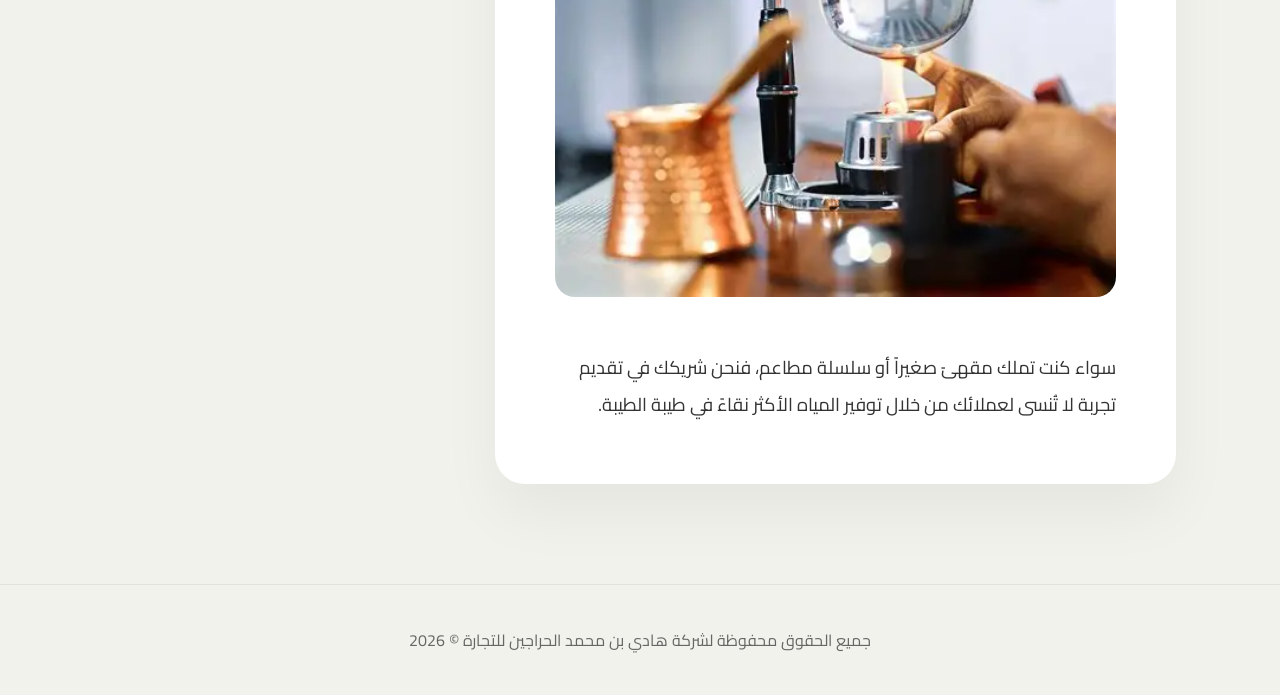
==== commit d9941a36: "message" ====
--- a/coffee-post.html
+++ b/coffee-post.html
@@ -14,7 +14,7 @@
         <nav class="glass-navbar">
             <div class="nav-wrapper">
                 <div class="logo-section">
-                    <img src="images/logo.png" alt="اللوجو" class="main-logo">
+                    <img src="images/logo.jpeg" alt="اللوجو" class="main-logo">
                     <div class="brand-text">
                         <span class="brand-title">شركة الحراجين</span>
                     </div>
--- a/style.css
+++ b/style.css
@@ -1,9 +1,10 @@
 :root {
-    --midnight-plum: #1a0b12; 
-    --rose-gold: #ffb7c5;
-    --rose-deep: #ff4d6d;
-    --glass-bg: rgba(255, 255, 255, 0.08);
-    --glass-border: rgba(255, 255, 255, 0.2);
+    --midnight-plum: #F2F2EC; 
+    --rose-gold: #4A5D4E;    
+    --rose-deep: #8C6A5D;    
+    --text-color: #1A1C1A;   
+    --glass-bg: rgba(255, 255, 255, 0.92); 
+    --glass-border: rgba(74, 93, 78, 0.2); 
     --transition: all 0.5s cubic-bezier(0.4, 0, 0.2, 1);
 }
 
@@ -16,10 +17,11 @@
 
 body {
     background-color: var(--midnight-plum);
-    color: white;
+    color: var(--text-color); 
     font-family: 'Cairo', sans-serif;
     overflow-x: hidden;
 }
+
 #master-loader {
     position: fixed;
     inset: 0;
@@ -35,13 +37,13 @@
     font-family: 'Amiri', serif;
     font-size: 3.5rem;
     color: var(--rose-gold);
-    text-shadow: 0 0 20px rgba(255, 183, 197, 0.5);
+    text-shadow: 0 0 10px rgba(74, 93, 78, 0.1);
 }
 
 .progress-bar {
     width: 200px;
     height: 2px;
-    background: rgba(255,255,255,0.1);
+    background: rgba(74, 93, 78, 0.1);
     margin-top: 20px;
     border-radius: 10px;
     overflow: hidden;
@@ -57,13 +59,1328 @@
 @keyframes loading {
     to { width: 100%; }
 }
+
 .main-visual-bg {
     position: fixed;
     inset: 0;
     background: url('images/bg.png') center/cover;
-    filter: brightness(0.3) blur(10px);
+    filter: brightness(0.95) blur(15px);
     z-index: -2;
     transform: scale(1.1);
+}
+
+.glass-navbar {
+position: fixed;
+top: 25px;
+left: 50%;
+transform: translateX(-50%);
+width: 92%;
+max-width: 1400px;
+background: var(--glass-bg);
+backdrop-filter: blur(20px);
+-webkit-backdrop-filter: blur(20px);
+border: 1px solid var(--glass-border);
+border-radius: 20px;
+padding: 12px 30px;
+z-index: 1000;
+transition: var(--transition);
+box-shadow: 0 10px 30px rgba(26, 28, 26, 0.08);
+}
+.nav-wrapper {
+display: flex;
+justify-content: space-between;
+align-items: center;
+}
+.logo-section { display: flex; align-items: center; gap: 15px; }
+.main-logo { height: 55px; filter: drop-shadow(0 0 10px var(--rose-gold)); }
+.brand-title { font-family: 'Amiri', serif; font-size: 1.4rem; color: var(--rose-gold); display: block; line-height: 1; }
+.brand-sub { font-size: 0.75rem; color: #555; }
+.nav-menu { display: flex; list-style: none; gap: 8px; }
+.nav-link {
+text-decoration: none;
+color: #1A1C1A;
+font-family: 'Amiri', serif;
+font-size: 1.2rem;
+padding: 10px 18px;
+border-radius: 12px;
+transition: var(--transition);
+}
+.nav-link.active-section {
+background: var(--rose-gold);
+color: #F2F2EC !important;
+font-weight: bold;
+box-shadow: 0 10px 20px rgba(74, 93, 78, 0.3);
+border: 1px solid white;
+transform: translateY(-3px);
+}
+.cta-call {
+background: linear-gradient(45deg, var(--rose-deep), var(--rose-gold));
+padding: 10px 20px;
+border-radius: 50px;
+text-decoration: none;
+color: white;
+font-weight: bold;
+display: flex;
+align-items: center;
+gap: 8px;
+}
+.hero-master {
+height: 100vh;
+display: flex;
+align-items: center;
+justify-content: center;
+padding-top: 100px;
+}
+.hero-glass-box {
+background: rgba(255, 255, 255, 0.8);
+backdrop-filter: blur(15px);
+padding: 50px;
+border-radius: 40px;
+border: 1px solid var(--glass-border);
+text-align: center;
+max-width: 900px;
+animation: zoomIn 1.2s ease-out;
+}
+@keyframes zoomIn {
+from { opacity: 0; transform: scale(0.9); }
+to { opacity: 1; transform: scale(1); }
+}
+.main-hero-title { font-family: 'Amiri', serif; font-size: clamp(2.5rem, 8vw, 5rem); margin-bottom: 25px; line-height: 1.2; color: #1A1C1A; }
+.main-hero-title .highlight { color: var(--rose-gold); text-shadow: 0 0 30px rgba(74, 93, 78, 0.3); }
+.hero-paragraph { font-size: 1.2rem; line-height: 1.8; color: #444; margin-bottom: 35px; }
+.hero-btns-group { display: flex; justify-content: center; gap: 20px; flex-wrap: wrap; }
+.premium-btn { padding: 15px 35px; border-radius: 50px; text-decoration: none; font-weight: bold; transition: var(--transition); }
+.btn-fill { background: #1A1C1A; color: #ffffff; box-shadow: 0 5px 15px rgba(0,0,0,0.1); }
+.btn-border { border: 2px solid var(--rose-gold); color: var(--rose-gold); }
+.premium-btn:hover { transform: translateY(-5px); box-shadow: 0 10px 20px rgba(26, 28, 26, 0.15); }
+.dynamic-scroll {
+position: fixed;
+bottom: 35px;
+right: 35px;
+z-index: 1001;
+cursor: pointer;
+}
+.scroll-circle {
+width: 60px;
+height: 60px;
+background: var(--glass-bg);
+backdrop-filter: blur(15px);
+border: 1px solid var(--glass-border);
+border-radius: 50%;
+display: flex;
+align-items: center;
+justify-content: center;
+transition: var(--transition);
+}
+.scroll-circle i { font-size: 1.2rem; color: var(--rose-gold); transition: var(--transition); }
+.dynamic-scroll.up-mode .scroll-circle { background: var(--rose-gold); }
+.dynamic-scroll.up-mode .scroll-circle i { color: #F2F2EC; transform: rotate(180deg); }
+.mobile-toggle { display: none; cursor: pointer; flex-direction: column; gap: 6px; }
+.mobile-toggle .bar { width: 30px; height: 3px; background: var(--rose-gold); border-radius: 5px; }
+.mobile-nav-overlay {
+position: fixed; inset: 0; background: rgba(242, 242, 236, 0.98);
+z-index: 2000; display: none; justify-content: center; align-items: center;
+}
+.mobile-card {
+background: var(--glass-bg); width: 85%; max-width: 400px;
+padding: 40px; border-radius: 30px; border: 1px solid var(--rose-gold); text-align: center;
+}
+.mobile-links-list { list-style: none; }
+.mobile-links-list li { margin: 20px 0; }
+.mobile-links-list a { text-decoration: none; color: #1A1C1A; font-size: 1.8rem; font-family: 'Amiri', serif; }
+.close-menu { position: absolute; top: 20px; right: 30px; font-size: 2.5rem; color: var(--rose-gold); cursor: pointer; }
+@media (max-width: 1024px) {
+.desktop-only { display: none; }
+.mobile-toggle { display: flex; }
+.glass-navbar { width: 95%; padding: 10px 20px; }
+}
+
+.content-section { height: 100vh; display: flex; align-items: center; justify-content: center; }
+.content-section h2 { font-family: 'Amiri', serif; font-size: 3rem; color: var(--rose-gold); }
+.iphone-scroll-system {
+position: fixed;
+bottom: 35px;
+right: 35px;
+z-index: 2500;
+cursor: pointer;
+transition: all 0.5s cubic-bezier(0.65, 0, 0.35, 1);
+}
+.iphone-pill {
+width: 55px;
+height: 55px;
+background: var(--glass-bg);
+backdrop-filter: blur(20px);
+-webkit-backdrop-filter: blur(20px);
+border: 1px solid var(--glass-border);
+border-radius: 50%;
+display: flex;
+align-items: center;
+justify-content: center;
+box-shadow: 0 10px 30px rgba(0, 0, 0, 0.1);
+transition: all 0.5s ease;
+}
+.iphone-pill i {
+color: var(--rose-gold);
+font-size: 1.4rem;
+transition: transform 0.6s cubic-bezier(0.65, 0, 0.35, 1);
+}
+.iphone-scroll-system.up-mode .iphone-pill {
+background: var(--rose-gold);
+border-color: #ffffff;
+}
+.iphone-scroll-system.up-mode .iphone-pill i {
+color: #F2F2EC;
+transform: rotate(180deg);
+}
+.iphone-scroll-system:not(.up-mode) .iphone-pill {
+animation: iphone-bounce 2s infinite;
+}
+@keyframes iphone-bounce {
+0%, 100% { transform: translateY(0); }
+50% { transform: translateY(10px); }
+}
+.iphone-scroll-system:hover {
+transform: scale(1.1);
+}
+
+.experience-section {
+position: relative;
+padding: 120px 5%;
+background: linear-gradient(135deg, #ffffff 0%, #F2F2EC 100%);
+overflow: hidden;
+}
+.exp-background .bubble {
+position: absolute;
+border-radius: 50%;
+background: var(--rose-gold);
+opacity: 0.1;
+filter: blur(60px);
+z-index: 1;
+}
+.b1 { width: 400px; height: 400px; top: -100px; left: -100px; animation: orbit 20s infinite linear; }
+.b2 { width: 300px; height: 300px; bottom: -50px; right: -50px; animation: orbit 15s infinite linear reverse; }
+@keyframes orbit {
+from { transform: rotate(0deg) translateX(50px) rotate(0deg); }
+to { transform: rotate(360deg) translateX(50px) rotate(-360deg); }
+}
+.exp-container {
+max-width: 1300px;
+margin: 0 auto;
+display: grid;
+grid-template-columns: 1.2fr 1fr;
+gap: 80px;
+align-items: center;
+position: relative;
+z-index: 2;
+}
+.exp-subtitle {
+font-family: 'Amiri', serif;
+color: var(--rose-deep);
+font-size: 1.2rem;
+letter-spacing: 3px;
+text-transform: uppercase;
+margin-bottom: 15px;
+}
+
+.exp-title {
+font-family: 'Amiri', serif;
+font-size: clamp(2.5rem, 5vw, 4rem);
+color: var(--text-color);
+line-height: 1.2;
+margin-bottom: 25px;
+}
+.exp-title span {
+color: var(--rose-deep);
+position: relative;
+}
+.exp-text {
+font-size: 1.15rem;
+color: #333;
+line-height: 2;
+margin-bottom: 40px;
+text-align: justify;
+}
+.exp-stats {
+display: flex;
+gap: 30px;
+}
+.stat-card {
+background: #ffffff;
+padding: 25px;
+border-radius: 20px;
+box-shadow: 0 15px 35px rgba(74, 93, 78, 0.12);
+border-bottom: 4px solid var(--rose-gold);
+transition: 0.4s;
+flex: 1;
+text-align: center;
+}
+.stat-card:hover { transform: translateY(-10px); }
+.stat-num {
+font-size: 2.2rem;
+font-weight: 800;
+color: var(--text-color);
+}
+.plus { color: var(--rose-deep); font-size: 1.5rem; font-weight: bold; }
+.stat-card p { font-size: 0.9rem; color: #555; margin-top: 5px; font-weight: bold; }
+.exp-visual { position: relative; }
+.main-image-wrapper { position: relative; width: 100%; height: 500px; }
+.image-mask {
+width: 100%;
+height: 100%;
+border-radius: 30% 70% 70% 30% / 30% 30% 70% 70%;
+overflow: hidden;
+animation: morphing 10s infinite alternate;
+box-shadow: 0 25px 50px rgba(0,0,0,0.08);
+}
+@keyframes morphing {
+0% { border-radius: 30% 70% 70% 30% / 30% 30% 70% 70%; }
+100% { border-radius: 50% 50% 20% 80% / 25% 80% 20% 75%; }
+}
+.image-mask img { width: 100%; height: 100%; object-fit: cover; }
+.experience-badge {
+position: absolute;
+top: -20px;
+right: -20px;
+background: var(--rose-gold);
+color: #ffffff;
+padding: 30px;
+border-radius: 50%;
+text-align: center;
+display: flex;
+flex-direction: column;
+box-shadow: 0 10px 30px rgba(74, 93, 78, 0.2);
+}
+
+.badge-year { font-size: 2.5rem; font-family: 'Amiri'; color: #F2F2EC; }
+.badge-text { font-size: 0.7rem; text-transform: uppercase; }
+.floating-glass-card {
+position: absolute;
+bottom: 30px;
+left: -40px;
+background: rgba(255, 255, 255, 0.85);
+backdrop-filter: blur(10px);
+padding: 20px;
+border-radius: 15px;
+display: flex;
+align-items: center;
+gap: 15px;
+border: 1px solid white;
+box-shadow: 0 10px 30px rgba(0,0,0,0.05);
+}
+.floating-glass-card i { color: gold; font-size: 1.5rem; }
+@media (max-width: 968px) {
+.exp-container { grid-template-columns: 1fr; gap: 50px; }
+.exp-visual { order: -1; }
+.exp-stats { flex-wrap: wrap; }
+}
+
+.services-dark-section {
+padding: 100px 5%;
+background: radial-gradient(circle at top right, #2D362E, #1A1C1A);
+position: relative;
+overflow: hidden;
+}
+.services-container {
+max-width: 1400px;
+margin: 0 auto;
+position: relative;
+z-index: 5;
+}
+.services-header {
+text-align: center;
+margin-bottom: 70px;
+}
+.services-title {
+font-family: 'Amiri', serif;
+font-size: clamp(2.5rem, 6vw, 4.5rem);
+color: #ffffff;
+margin-bottom: 15px;
+}
+.services-title span {
+color: var(--rose-gold);
+text-shadow: 0 0 20px rgba(74, 93, 78, 0.4);
+}
+.title-line {
+width: 80px;
+height: 4px;
+background: var(--rose-gold);
+margin: 0 auto 20px;
+border-radius: 2px;
+}
+.services-subtitle {
+font-size: 1.2rem;
+color: #d1d1d1;
+max-width: 800px;
+margin: 0 auto;
+line-height: 1.8;
+}
+.services-grid {
+display: grid;
+grid-template-columns: repeat(auto-fit, minmax(320px, 1fr));
+gap: 30px;
+perspective: 1000px;
+}
+.service-card {
+background: rgba(255, 255, 255, 0.03);
+border: 1px solid rgba(74, 93, 78, 0.15);
+border-radius: 30px;
+padding: 40px;
+transition: all 0.5s cubic-bezier(0.175, 0.885, 0.32, 1.275);
+backdrop-filter: blur(10px);
+position: relative;
+overflow: hidden;
+}
+.service-card::before {
+content: '';
+position: absolute;
+top: -50%;
+left: -50%;
+width: 200%;
+height: 200%;
+background: radial-gradient(circle, rgba(74, 93, 78, 0.05) 0%, transparent 70%);
+pointer-events: none;
+}
+.service-card:hover {
+transform: translateY(-15px) rotateX(5deg);
+border-color: var(--rose-gold);
+box-shadow: 0 20px 40px rgba(0,0,0,0.4), 0 0 20px rgba(74, 93, 78, 0.15);
+}
+.service-icon {
+width: 80px;
+height: 80px;
+background: linear-gradient(135deg, var(--rose-deep), var(--rose-gold));
+border-radius: 20px;
+display: flex;
+align-items: center;
+justify-content: center;
+font-size: 2.5rem;
+color: white;
+margin-bottom: 25px;
+transform: rotate(-10deg);
+transition: 0.5s;
+}
+.service-card:hover .service-icon {
+transform: rotate(0deg) scale(1.1);
+box-shadow: 0 0 25px var(--rose-gold);
+}
+.service-card h3 {
+font-family: 'Amiri', serif;
+font-size: 1.8rem;
+color: var(--rose-gold);
+margin-bottom: 20px;
+}
+.service-card p {
+color: #ccc;
+line-height: 1.7;
+margin-bottom: 25px;
+font-size: 1rem;
+}
+
+.service-features {
+list-style: none;
+padding: 0;
+}
+.service-features li {
+color: #eee;
+margin-bottom: 12px;
+display: flex;
+align-items: center;
+gap: 10px;
+font-size: 0.95rem;
+}
+.service-features li i {
+color: var(--rose-gold);
+font-size: 0.8rem;
+}
+.services-footer {
+text-align: center;
+margin-top: 80px;
+padding: 40px;
+background: rgba(255, 255, 255, 0.02);
+border-radius: 30px;
+border: 1px dashed rgba(140, 106, 93, 0.3);
+}
+.services-footer p {
+font-size: 1.4rem;
+font-family: 'Amiri', serif;
+margin-bottom: 30px;
+color: white;
+}
+.call-now-glow {
+display: inline-block;
+padding: 20px 50px;
+background: var(--rose-gold);
+color: #F2F2EC;
+text-decoration: none;
+font-weight: 800;
+font-size: 1.2rem;
+border-radius: 100px;
+box-shadow: 0 0 30px rgba(74, 93, 78, 0.4);
+transition: 0.4s;
+animation: pulseGlow 2s infinite;
+}
+@keyframes pulseGlow {
+0% { box-shadow: 0 0 0 0 rgba(74, 93, 78, 0.4); }
+70% { box-shadow: 0 0 0 20px rgba(74, 93, 78, 0); }
+100% { box-shadow: 0 0 0 0 rgba(74, 93, 78, 0); }
+}
+.call-now-glow:hover {
+transform: scale(1.05);
+background: white;
+color: var(--rose-gold);
+}
+@media (max-width: 768px) {
+.services-grid { grid-template-columns: 1fr; }
+.services-title { font-size: 3rem; }
+}
+
+.blog-light-section {
+position: relative;
+padding: 150px 5% 100px;
+background: #ffffff;
+overflow: hidden;
+}
+.blog-wave-top {
+position: absolute;
+top: 0;
+left: 0;
+width: 100%;
+line-height: 0;
+}
+.blog-wave-top svg {
+display: block;
+width: calc(100% + 1.3px);
+height: 120px;
+}
+.blog-wave-top .shape-fill {
+fill: #1A1C1A;
+}
+.blog-container {
+max-width: 1300px;
+margin: 0 auto;
+position: relative;
+}
+.blog-intro {
+text-align: center;
+margin-bottom: 70px;
+}
+.blog-tag {
+background: rgba(74, 93, 78, 0.1);
+color: var(--rose-gold);
+padding: 8px 25px;
+border-radius: 50px;
+font-weight: bold;
+font-size: 0.9rem;
+text-transform: uppercase;
+}
+.blog-main-title {
+font-family: 'Amiri', serif;
+font-size: clamp(2.5rem, 6vw, 4rem);
+color: var(--text-color);
+margin: 20px 0;
+}
+.blog-main-title span { color: var(--rose-deep); }
+.blog-description {
+color: #444;
+font-size: 1.2rem;
+max-width: 700px;
+margin: 0 auto;
+}
+.blog-grid {
+display: grid;
+grid-template-columns: repeat(auto-fit, minmax(350px, 1fr));
+gap: 40px;
+}
+.blog-card {
+background: #ffffff;
+border-radius: 25px;
+overflow: hidden;
+box-shadow: 0 15px 45px rgba(74, 93, 78, 0.08);
+transition: 0.5s;
+border: 1px solid #e2e2da;
+}
+.blog-card:hover {
+transform: translateY(-15px);
+box-shadow: 0 30px 60px rgba(74, 93, 78, 0.15);
+}
+.blog-img-box {
+position: relative;
+height: 250px;
+overflow: hidden;
+}
+.blog-img-box img {
+width: 100%;
+height: 100%;
+object-fit: cover;
+transition: 0.8s;
+}
+.blog-card:hover .blog-img-box img {
+transform: scale(1.1) rotate(2deg);
+}
+.blog-date {
+position: absolute;
+bottom: 20px;
+right: 20px;
+background: rgba(255, 255, 255, 0.95);
+backdrop-filter: blur(5px);
+padding: 8px 15px;
+border-radius: 10px;
+font-size: 0.85rem;
+color: var(--text-color);
+font-weight: bold;
+}
+.blog-info {
+padding: 30px;
+}
+.blog-info h3 {
+font-family: 'Amiri', serif;
+font-size: 1.6rem;
+color: var(--text-color);
+margin-bottom: 15px;
+line-height: 1.4;
+transition: 0.3s;
+}
+.blog-card:hover .blog-info h3 {
+color: var(--rose-deep);
+}
+
+.blog-info p {
+color: #555;
+line-height: 1.7;
+margin-bottom: 20px;
+font-size: 0.95rem;
+}
+.read-more-link {
+text-decoration: none;
+color: var(--text-color);
+font-weight: 800;
+display: flex;
+align-items: center;
+gap: 10px;
+transition: 0.3s;
+}
+.read-more-link i {
+transition: 0.3s;
+}
+.read-more-link:hover {
+color: var(--rose-deep);
+}
+.read-more-link:hover i {
+transform: translateX(-10px);
+}
+.blog-cta {
+text-align: center;
+margin-top: 60px;
+}
+.liquid-btn {
+position: relative;
+padding: 20px 60px;
+display: inline-block;
+background: var(--text-color);
+color: #fff;
+font-size: 1.2rem;
+font-family: 'Amiri', serif;
+border-radius: 50px;
+border: none;
+cursor: pointer;
+overflow: hidden;
+transition: 0.5s;
+}
+
+.liquid-btn span {
+position: relative;
+z-index: 1;
+}
+.liquid-btn .liquid {
+position: absolute;
+top: -80px;
+left: 0;
+width: 100%;
+height: 200px;
+background: var(--rose-deep);
+box-shadow: inset 0 0 50px rgba(0,0,0,0.3);
+transition: 0.5s;
+border-radius: 40%;
+animation: liquid_anim 10s infinite linear;
+}
+.liquid-btn:hover .liquid {
+top: -120px;
+}
+@keyframes liquid_anim {
+0% { transform: rotate(0deg); }
+100% { transform: rotate(360deg); }
+}
+@media (max-width: 768px) {
+.blog-grid { grid-template-columns: 1fr; }
+}
+.post-hero {
+position: relative;
+height: 70vh;
+display: flex;
+align-items: flex-end;
+justify-content: center;
+overflow: hidden;
+color: #ffffff;
+}
+.post-hero-bg {
+position: absolute;
+inset: 0;
+background-size: cover;
+background-position: center;
+filter: brightness(0.6);
+z-index: -1;
+transform: scale(1.1);
+}
+.post-hero-content {
+max-width: 900px;
+padding: 60px 20px;
+text-align: center;
+z-index: 10;
+}
+
+.category-tag {
+background: var(--rose-deep);
+padding: 5px 20px;
+border-radius: 50px;
+font-size: 0.9rem;
+margin-left: 15px;
+color: #ffffff;
+}
+.post-main-title {
+font-family: 'Amiri', serif;
+font-size: clamp(2rem, 5vw, 3.5rem);
+margin-top: 20px;
+line-height: 1.3;
+}
+.post-container {
+max-width: 1200px;
+margin: -50px auto 100px;
+padding: 0 5%;
+position: relative;
+z-index: 20;
+}
+.post-layout {
+display: grid;
+grid-template-columns: 2fr 1fr;
+gap: 50px;
+}
+.post-body {
+background: #ffffff;
+padding: 60px;
+border-radius: 30px;
+box-shadow: 0 30px 60px rgba(26, 28, 26, 0.05);
+color: #333333;
+line-height: 2;
+font-size: 1.15rem;
+}
+.drop-cap::first-letter {
+font-family: 'Amiri', serif;
+font-size: 4rem;
+color: var(--rose-deep);
+float: right;
+margin-left: 15px;
+line-height: 1;
+}
+.post-body h3 {
+font-family: 'Amiri', serif;
+font-size: 2rem;
+color: var(--text-color);
+margin: 40px 0 20px;
+}
+.post-quote {
+border-right: 5px solid var(--rose-deep);
+padding: 20px 30px;
+background: rgba(140, 106, 93, 0.1);
+font-style: italic;
+font-family: 'Amiri', serif;
+font-size: 1.5rem;
+margin: 40px 0;
+color: var(--text-color);
+}
+.inner-post-img {
+width: 100%;
+border-radius: 20px;
+margin: 40px 0;
+}
+.sidebar-card {
+background: #ffffff;
+padding: 30px;
+border-radius: 25px;
+margin-bottom: 30px;
+box-shadow: 0 15px 35px rgba(26, 28, 26, 0.05);
+}
+.order-card {
+background: var(--rose-gold);
+color: #ffffff;
+text-align: center;
+}
+.order-card h4 { color: #F2F2EC; font-family: 'Amiri'; font-size: 1.5rem; }
+.sidebar-btn {
+display: inline-block;
+margin-top: 20px;
+background: #ffffff;
+color: var(--rose-gold);
+padding: 12px 30px;
+border-radius: 50px;
+text-decoration: none;
+font-weight: bold;
+}
+.mini-post {
+display: flex;
+gap: 15px;
+margin-top: 20px;
+align-items: center;
+}
+.mini-post img { width: 60px; height: 60px; border-radius: 10px; object-fit: cover; }
+.mini-post a { text-decoration: none; color: var(--text-color); font-weight: bold; font-size: 0.9rem; }
+.post-footer {
+text-align: center;
+padding: 40px;
+color: #666;
+border-top: 1px solid #e2e2da;
+}
+@media (max-width: 968px) {
+.post-layout { grid-template-columns: 1fr; }
+.post-hero { height: 50vh; }
+.post-body { padding: 30px; }
+}
+.excellence-section {
+position: relative;
+padding: 120px 5%;
+background: #F2F2EC;
+overflow: hidden;
+}
+
+.excellence-shapes .shape {
+position: absolute;
+filter: blur(100px);
+z-index: 1;
+opacity: 0.15;
+}
+.s1 { width: 500px; height: 500px; background: var(--rose-gold); top: -100px; left: -100px; }
+.s2 { width: 400px; height: 400px; background: var(--rose-deep); bottom: -100px; right: -100px; }
+.excellence-container {
+max-width: 1300px;
+margin: 0 auto;
+position: relative;
+z-index: 5;
+}
+.excellence-header {
+text-align: center;
+margin-bottom: 80px;
+}
+.mini-title {
+font-family: 'Cairo', sans-serif;
+color: var(--rose-deep);
+font-weight: 800;
+letter-spacing: 2px;
+text-transform: uppercase;
+margin-bottom: 10px;
+}
+.excellence-header .main-title {
+font-family: 'Amiri', serif;
+font-size: clamp(2.5rem, 6vw, 4.5rem);
+color: var(--text-color);
+}
+.excellence-header .main-title span { color: var(--rose-deep); }
+.excellence-header .desc {
+color: #444;
+font-size: 1.2rem;
+max-width: 750px;
+margin: 20px auto 0;
+line-height: 1.8;
+}
+.excellence-grid {
+display: grid;
+grid-template-columns: repeat(auto-fit, minmax(350px, 1fr));
+gap: 30px;
+}
+.excellence-card {
+position: relative;
+background: #ffffff;
+padding: 50px 40px;
+border-radius: 40px;
+border: 1px solid #e2e2da;
+box-shadow: 0 10px 30px rgba(74, 93, 78, 0.05);
+transition: all 0.5s cubic-bezier(0.175, 0.885, 0.32, 1.275);
+overflow: hidden;
+text-align: center;
+}
+
+.card-glow {
+position: absolute;
+top: 0;
+left: 0;
+width: 100%;
+height: 100%;
+background: radial-gradient(circle at center, var(--rose-gold) 0%, transparent 70%);
+opacity: 0;
+transition: 0.5s;
+z-index: 1;
+}
+.excellence-card:hover {
+transform: translateY(-15px) scale(1.02);
+box-shadow: 0 30px 60px rgba(74, 93, 78, 0.15);
+border-color: var(--rose-gold);
+}
+.excellence-card:hover .card-glow {
+opacity: 0.1;
+}
+.icon-wrap {
+width: 90px;
+height: 90px;
+background: rgba(140, 106, 93, 0.1);
+border-radius: 50% 20% 50% 20%;
+display: flex;
+align-items: center;
+justify-content: center;
+font-size: 2.5rem;
+color: var(--rose-gold);
+margin: 0 auto 30px;
+transition: 0.6s;
+position: relative;
+z-index: 2;
+}
+.excellence-card:hover .icon-wrap {
+border-radius: 50%;
+background: var(--rose-gold);
+color: #ffffff;
+transform: rotate(360deg);
+}
+.excellence-card h3 {
+font-family: 'Amiri', serif;
+font-size: 1.8rem;
+color: var(--text-color);
+margin-bottom: 15px;
+position: relative;
+z-index: 2;
+}
+.excellence-card p {
+color: #444;
+line-height: 1.7;
+font-size: 1rem;
+position: relative;
+z-index: 2;
+}
+@media (max-width: 768px) {
+.excellence-grid { grid-template-columns: 1fr; }
+}
+.contact-dark-section {
+padding: 120px 5%;
+background: linear-gradient(180deg, #1A1C1A 0%, #2D362E 100%);
+position: relative;
+overflow: hidden;
+}
+.contact-container {
+max-width: 1200px;
+margin: 0 auto;
+position: relative;
+z-index: 10;
+}
+.contact-header {
+text-align: center;
+margin-bottom: 70px;
+}
+.contact-mini { color: var(--rose-gold); font-weight: bold; letter-spacing: 2px; }
+.contact-title {
+font-family: 'Amiri', serif;
+font-size: clamp(2.5rem, 6vw, 4rem);
+color: #ffffff;
+margin: 15px 0;
+}
+.contact-title span { color: var(--rose-gold); text-shadow: 0 0 20px rgba(74, 93, 78, 0.4); }
+.contact-desc { color: #ccc; font-size: 1.1rem; max-width: 700px; margin: 0 auto; line-height: 1.7; }
+.contact-grid {
+display: grid;
+grid-template-columns: 1fr 1fr;
+gap: 30px;
+margin-bottom: 50px;
+}
+
+.contact-card {
+text-decoration: none;
+background: rgba(255, 255, 255, 0.03);
+border: 1px solid rgba(74, 93, 78, 0.2);
+padding: 50px 30px;
+border-radius: 40px;
+text-align: center;
+transition: all 0.5s cubic-bezier(0.175, 0.885, 0.32, 1.275);
+position: relative;
+overflow: hidden;
+}
+.contact-card:hover {
+transform: translateY(-10px);
+border-color: var(--rose-gold);
+background: rgba(74, 93, 78, 0.05);
+box-shadow: 0 20px 40px rgba(0,0,0,0.5);
+}
+.card-icon {
+width: 80px;
+height: 80px;
+background: var(--glass-bg);
+border-radius: 20px;
+display: flex;
+align-items: center;
+justify-content: center;
+font-size: 2.5rem;
+margin: 0 auto 25px;
+transition: 0.5s;
+color: var(--rose-gold);
+}
+.contact-card:hover .card-icon {
+background: var(--rose-gold);
+color: #F2F2EC;
+transform: rotateY(360deg);
+}
+.contact-card h3 { font-family: 'Amiri', serif; font-size: 2rem; color: #ffffff; margin-bottom: 10px; }
+.contact-card p { color: #ccc; margin-bottom: 20px; }
+.phone-num, .whatsapp-num {
+display: block;
+font-size: 1.8rem;
+font-weight: 800;
+color: var(--rose-gold);
+margin-bottom: 20px;
+}
+.hover-text {
+font-size: 0.9rem;
+color: #ffffff;
+background: var(--rose-deep);
+padding: 5px 20px;
+border-radius: 50px;
+display: inline-block;
+opacity: 0;
+transform: translateY(20px);
+transition: 0.4s;
+}
+.contact-card:hover .hover-text { opacity: 1; transform: translateY(0); }
+.map-section-card {
+background: rgba(255, 255, 255, 0.03);
+border-radius: 40px;
+padding: 30px;
+border: 1px solid rgba(74, 93, 78, 0.2);
+}
+.map-info {
+padding: 20px 0 30px;
+text-align: center;
+}
+
+.map-info h3 { font-family: 'Amiri', serif; font-size: 2rem; color: var(--rose-gold); margin-bottom: 10px; }
+.map-info h3 i { margin-left: 10px; animation: bounce 2s infinite; }
+.map-frame {
+border-radius: 30px;
+overflow: hidden;
+border: 2px solid rgba(74, 93, 78, 0.2);
+filter: grayscale(0.5) contrast(1.2) invert(0.9);
+transition: 0.5s;
+}
+.map-frame:hover { filter: grayscale(0) invert(0); }
+.final-footer {
+padding: 40px;
+text-align: center;
+background: #1A1C1A;
+color: #888;
+border-top: 1px solid rgba(74, 93, 78, 0.1);
+}
+@keyframes bounce { 0%, 100% { transform: translateY(0); } 50% { transform: translateY(-10px); } }
+@media (max-width: 768px) {
+.contact-grid { grid-template-columns: 1fr; }
+.contact-title { font-size: 3rem; }
+}
+.main-footer {
+background: #1A1C1A;
+padding: 80px 5% 20px;
+border-top: 1px solid rgba(74, 93, 78, 0.1);
+color: #ffffff;
+}
+.footer-container {
+max-width: 1300px;
+margin: 0 auto;
+display: grid;
+grid-template-columns: 1.5fr 1fr 1fr 1.2fr;
+gap: 40px;
+margin-bottom: 50px;
+}
+.footer-col h3.footer-logo {
+font-family: 'Amiri', serif;
+font-size: 2.2rem;
+color: var(--rose-gold);
+margin-bottom: 20px;
+}
+.footer-desc {
+color: #ccc;
+line-height: 1.8;
+font-size: 0.95rem;
+margin-bottom: 25px;
+}
+.social-icons {
+display: flex;
+gap: 15px;
+}
+.social-icons a {
+width: 40px;
+height: 40px;
+background: rgba(255, 255, 255, 0.05);
+display: flex;
+align-items: center;
+justify-content: center;
+border-radius: 50%;
+color: var(--rose-gold);
+text-decoration: none;
+transition: 0.3s;
+}
+.social-icons a:hover {
+background: var(--rose-gold);
+color: #F2F2EC;
+transform: translateY(-5px);
+}
+.footer-col h4 {
+font-family: 'Amiri', serif;
+font-size: 1.5rem;
+color: #F2F2EC;
+margin-bottom: 25px;
+position: relative;
+padding-bottom: 10px;
+}
+.footer-col h4::after {
+content: '';
+position: absolute;
+bottom: 0;
+right: 0;
+width: 40px;
+height: 2px;
+background: var(--rose-gold);
+}
+.footer-links {
+list-style: none;
+}
+.footer-links li {
+margin-bottom: 12px;
+}
+.footer-links a {
+text-decoration: none;
+color: #ccc;
+transition: 0.3s;
+font-size: 0.95rem;
+}
+.footer-links a:hover {
+color: var(--rose-gold);
+padding-right: 10px;
+}
+.contact-info {
+list-style: none;
+}
+.contact-info li {
+display: flex;
+align-items: center;
+gap: 12px;
+color: #ccc;
+margin-bottom: 15px;
+font-size: 0.95rem;
+}
+.contact-info li i {
+color: var(--rose-gold);
+}
+.footer-bottom {
+border-top: 1px solid rgba(242, 242, 236, 0.1);
+padding-top: 25px;
+text-align: center;
+}
+.bottom-container {
+display: flex;
+justify-content: space-between;
+align-items: center;
+flex-wrap: wrap;
+gap: 20px;
+max-width: 1300px;
+margin: 0 auto;
+}
+.copyright { color: #888; font-size: 0.9rem; }
+.developer { color: #999; font-size: 0.95rem; }
+.developer a {
+color: var(--rose-gold);
+text-decoration: none;
+font-weight: bold;
+border-bottom: 1px dashed var(--rose-gold);
+transition: 0.3s;
+}
+.developer a:hover { color: #F2F2EC; border-color: #F2F2EC; }
+.floating-actions {
+position: fixed;
+bottom: 110px;
+right: 35px;
+display: flex;
+flex-direction: column;
+gap: 15px;
+z-index: 2400;
+}
+.float-btn {
+width: 55px;
+height: 55px;
+border-radius: 50%;
+display: flex;
+align-items: center;
+justify-content: center;
+color: white;
+text-decoration: none;
+font-size: 1.5rem;
+box-shadow: 0 10px 25px rgba(26, 28, 26, 0.2);
+transition: 0.5s cubic-bezier(0.175, 0.885, 0.32, 1.275);
+animation: float-pulse 2s infinite;
+}
+.float-call { background: var(--rose-deep); }
+.float-whatsapp { background: #25d366; animation-delay: 0.5s; }
+.float-btn:hover {
+transform: scale(1.1) rotate(15deg);
+}
+@keyframes float-pulse {
+0% { transform: scale(1); box-shadow: 0 10px 25px rgba(26, 28, 26, 0.2); }
+50% { transform: scale(1.05); box-shadow: 0 15px 35px rgba(140, 106, 93, 0.3); }
+100% { transform: scale(1); box-shadow: 0 10px 25px rgba(26, 28, 26, 0.2); }
+}
+@media (max-width: 992px) {
+.footer-container { grid-template-columns: 1fr 1fr; }
+.bottom-container { justify-content: center; text-align: center; }
+}
+@media (max-width: 600px) {
+.footer-container { grid-template-columns: 1fr; }
+.floating-actions { right: 20px; bottom: 100px; }
+}
+@media (max-width: 768px) {
+.hero-master {
+padding-top: 200px !important;
+padding-left: 20px !important;
+padding-right: 20px !important;
+height: auto;
+min-height: 100vh;
+display: flex;
+align-items: flex-start;
+justify-content: center;
+}
+.hero-glass-box {
+width: 100%;
+max-width: 100%;
+padding: 40px 25px !important;
+margin: 0 auto;
+border-radius: 35px;
+box-sizing: border-box;
+}
+.main-hero-title {
+font-size: 1.7rem !important;
+line-height: 1.4;
+margin-bottom: 15px;
+}
+.hero-paragraph {
+    font-size: 0.9rem !important;
+    line-height: 1.8;
+    color: #444;
+    margin-bottom: 30px;
+}
+    
+.hero-btns-group {
+flex-direction: column;
+gap: 15px;
+width: 100%;
+}
+.premium-btn {
+width: 100%;
+padding: 15px !important;
+font-size: 1rem !important;
+text-align: center;
+}
+}
+@media (max-width: 768px) {
+.brand-title {
+font-size: 1rem !important;
+color: var(--rose-gold) !important;
+}
+.brand-sub { 
+    font-size: 0.6rem !important; 
+    color: #555 !important;
+}
+
+.main-logo { 
+    height: 40px !important; 
+}
+
+.floating-actions { 
+    right: auto !important; 
+    left: 20px !important; 
+    bottom: 35px !important; 
+}
+
+.dynamic-scroll, .iphone-scroll-system, .scroll-master { 
+    right: 20px !important; 
+    left: auto !important; 
+}
+
+.post-hero { 
+    height: auto !important; 
+    min-height: 45vh !important; 
+    padding: 160px 15px 60px !important; 
+    display: flex !important; 
+    align-items: center !important; 
+    justify-content: center !important; 
+    color: #ffffff !important;
+}
+
+.post-hero-content { 
+    padding: 0 !important; 
+    width: 100% !important; 
+    text-align: center !important;
+}
+
+.post-main-title { 
+    font-size: 1.4rem !important; 
+    line-height: 1.6 !important; 
+    margin-top: 15px !important; 
+    padding: 0 10px !important;
+    color: #ffffff !important;
+}
+
+.post-meta { 
+    display: flex !important;
+    flex-direction: column !important; 
+    align-items: center !important;
+    gap: 8px !important; 
+}
+
+.category-tag { 
+    margin-left: 0 !important; 
+    font-size: 0.8rem !important;
+    padding: 4px 15px !important;
+    background: var(--rose-deep) !important;
+    color: #ffffff !important;
+}
+
+.post-container { 
+    margin-top: -40px !important; 
+    padding: 0 15px !important;
+}
+
+.post-body { 
+    padding: 35px 20px !important; 
+    font-size: 1rem !important; 
+    line-height: 1.8 !important;
+    border-radius: 25px !important; 
+    background: #ffffff !important;
+    color: #1A1C1A !important;
+    box-shadow: 0 15px 30px rgba(0,0,0,0.05) !important;
+}
+
+.post-body h3 {
+    font-size: 1.5rem !important;
+    margin: 30px 0 15px !important;
+    color: var(--rose-gold) !important;
+}
+
+.post-quote {
+    font-size: 1.2rem !important;
+    padding: 15px 20px !important;
+    margin: 25px 0 !important;
+    background: rgba(140, 106, 93, 0.1) !important;
+    border-right: 4px solid var(--rose-gold) !important;
+    color: #1A1C1A !important;
+}
 }
 .glass-navbar {
     position: fixed;
@@ -72,1317 +1389,13 @@
     transform: translateX(-50%);
     width: 92%;
     max-width: 1400px;
-    background: var(--glass-bg);
-    backdrop-filter: blur(20px);
-    -webkit-backdrop-filter: blur(20px);
+    background: #ffffff !important;
+    backdrop-filter: none !important;
+    -webkit-backdrop-filter: none !important;
     border: 1px solid var(--glass-border);
     border-radius: 20px;
     padding: 12px 30px;
     z-index: 1000;
     transition: var(--transition);
-}
-
-.nav-wrapper {
-    display: flex;
-    justify-content: space-between;
-    align-items: center;
-}
-
-.logo-section { display: flex; align-items: center; gap: 15px; }
-.main-logo { height: 55px; filter: drop-shadow(0 0 10px var(--rose-gold)); }
-.brand-title { font-family: 'Amiri', serif; font-size: 1.4rem; color: var(--rose-gold); display: block; line-height: 1; }
-.brand-sub { font-size: 0.75rem; color: #bbb; }
-
-.nav-menu { display: flex; list-style: none; gap: 8px; }
-.nav-link {
-    text-decoration: none;
-    color: white;
-    font-family: 'Amiri', serif;
-    font-size: 1.2rem;
-    padding: 10px 18px;
-    border-radius: 12px;
-    transition: var(--transition);
-}
-.nav-link.active-section {
-    background: var(--rose-gold);
-    color: var(--midnight-plum) !important;
-    font-weight: bold;
-    box-shadow: 0 10px 20px rgba(255, 183, 197, 0.4);
-    border: 1px solid white;
-    transform: translateY(-3px);
-}
-
-.cta-call {
-    background: linear-gradient(45deg, var(--rose-deep), var(--rose-gold));
-    padding: 10px 20px;
-    border-radius: 50px;
-    text-decoration: none;
-    color: white;
-    font-weight: bold;
-    display: flex;
-    align-items: center;
-    gap: 8px;
-}
-.hero-master {
-    height: 100vh;
-    display: flex;
-    align-items: center;
-    justify-content: center;
-    padding-top: 100px; 
-}
-
-.hero-glass-box {
-    background: rgba(0, 0, 0, 0.4);
-    backdrop-filter: blur(15px);
-    padding: 50px;
-    border-radius: 40px;
-    border: 1px solid var(--glass-border);
-    text-align: center;
-    max-width: 900px;
-    animation: zoomIn 1.2s ease-out;
-}
-
-@keyframes zoomIn {
-    from { opacity: 0; transform: scale(0.9); }
-    to { opacity: 1; transform: scale(1); }
-}
-
-.main-hero-title { font-family: 'Amiri', serif; font-size: clamp(2.5rem, 8vw, 5rem); margin-bottom: 25px; line-height: 1.2; }
-.main-hero-title .highlight { color: var(--rose-gold); text-shadow: 0 0 30px rgba(255, 183, 197, 0.5); }
-.hero-paragraph { font-size: 1.2rem; line-height: 1.8; color: #ddd; margin-bottom: 35px; }
-.hero-btns-group { display: flex; justify-content: center; gap: 20px; flex-wrap: wrap; }
-.premium-btn { padding: 15px 35px; border-radius: 50px; text-decoration: none; font-weight: bold; transition: var(--transition); }
-.btn-fill { background: white; color: var(--midnight-plum); }
-.btn-border { border: 2px solid var(--rose-gold); color: var(--rose-gold); }
-.premium-btn:hover { transform: translateY(-5px); box-shadow: 0 10px 20px rgba(0,0,0,0.3); }
-.dynamic-scroll {
-    position: fixed;
-    bottom: 35px;
-    right: 35px;
-    z-index: 1001;
-    cursor: pointer;
-}
-
-.scroll-circle {
-    width: 60px;
-    height: 60px;
-    background: var(--glass-bg);
-    backdrop-filter: blur(15px);
-    border: 1px solid var(--glass-border);
-    border-radius: 50%;
-    display: flex;
-    align-items: center;
-    justify-content: center;
-    transition: var(--transition);
-}
-
-.scroll-circle i { font-size: 1.2rem; color: var(--rose-gold); transition: var(--transition); }
-.dynamic-scroll.up-mode .scroll-circle { background: var(--rose-gold); }
-.dynamic-scroll.up-mode .scroll-circle i { color: var(--midnight-plum); transform: rotate(180deg); }
-.mobile-toggle { display: none; cursor: pointer; flex-direction: column; gap: 6px; }
-.mobile-toggle .bar { width: 30px; height: 3px; background: var(--rose-gold); border-radius: 5px; }
-
-.mobile-nav-overlay {
-    position: fixed; inset: 0; background: rgba(26,11,18,0.98);
-    z-index: 2000; display: none; justify-content: center; align-items: center;
-}
-
-.mobile-card {
-    background: var(--glass-bg); width: 85%; max-width: 400px;
-    padding: 40px; border-radius: 30px; border: 1px solid var(--rose-gold); text-align: center;
-}
-
-.mobile-links-list { list-style: none; }
-.mobile-links-list li { margin: 20px 0; }
-.mobile-links-list a { text-decoration: none; color: white; font-size: 1.8rem; font-family: 'Amiri', serif; }
-.close-menu { position: absolute; top: 20px; right: 30px; font-size: 2.5rem; color: var(--rose-gold); cursor: pointer; }
-
-@media (max-width: 1024px) {
-    .desktop-only { display: none; }
-    .mobile-toggle { display: flex; }
-    .glass-navbar { width: 95%; padding: 10px 20px; }
-}
-.content-section { height: 100vh; display: flex; align-items: center; justify-content: center; }
-.content-section h2 { font-family: 'Amiri', serif; font-size: 3rem; color: var(--rose-gold); }
-.iphone-scroll-system {
-    position: fixed;
-    bottom: 35px;
-    right: 35px;
-    z-index: 2500;
-    cursor: pointer;
-    transition: all 0.5s cubic-bezier(0.65, 0, 0.35, 1);
-}
-
-.iphone-pill {
-    width: 55px;
-    height: 55px;
-    background: rgba(255, 255, 255, 0.1);
-    backdrop-filter: blur(20px);
-    -webkit-backdrop-filter: blur(20px);
-    border: 1px solid rgba(255, 255, 255, 0.2);
-    border-radius: 50%;
-    display: flex;
-    align-items: center;
-    justify-content: center;
-    box-shadow: 0 10px 30px rgba(0, 0, 0, 0.3);
-    transition: all 0.5s ease;
-}
-
-.iphone-pill i {
-    color: var(--rose-gold);
-    font-size: 1.4rem;
-    transition: transform 0.6s cubic-bezier(0.65, 0, 0.35, 1);
-}
-.iphone-scroll-system.up-mode .iphone-pill {
-    background: var(--rose-gold);
-    border-color: white;
-}
-
-.iphone-scroll-system.up-mode .iphone-pill i {
-    color: var(--midnight-plum);
-    transform: rotate(180deg);
-}
-.iphone-scroll-system:not(.up-mode) .iphone-pill {
-    animation: iphone-bounce 2s infinite;
-}
-
-@keyframes iphone-bounce {
-    0%, 100% { transform: translateY(0); }
-    50% { transform: translateY(10px); }
-}
-
-.iphone-scroll-system:hover {
-    transform: scale(1.1);
-}
-.experience-section {
-    position: relative;
-    padding: 120px 5%;
-    background: linear-gradient(135deg, #ffffff 0%, #fff5f6 100%);
-    overflow: hidden;
-}
-
-.exp-background .bubble {
-    position: absolute;
-    border-radius: 50%;
-    background: var(--rose-gold);
-    opacity: 0.1;
-    filter: blur(60px);
-    z-index: 1;
-}
-
-.b1 { width: 400px; height: 400px; top: -100px; left: -100px; animation: orbit 20s infinite linear; }
-.b2 { width: 300px; height: 300px; bottom: -50px; right: -50px; animation: orbit 15s infinite linear reverse; }
-
-@keyframes orbit {
-    from { transform: rotate(0deg) translateX(50px) rotate(0deg); }
-    to { transform: rotate(360deg) translateX(50px) rotate(-360deg); }
-}
-
-.exp-container {
-    max-width: 1300px;
-    margin: 0 auto;
-    display: grid;
-    grid-template-columns: 1.2fr 1fr;
-    gap: 80px;
-    align-items: center;
-    position: relative;
-    z-index: 2;
-}
-
-.exp-subtitle {
-    font-family: 'Amiri', serif;
-    color: var(--rose-deep);
-    font-size: 1.2rem;
-    letter-spacing: 3px;
-    text-transform: uppercase;
-    margin-bottom: 15px;
-}
-
-.exp-title {
-    font-family: 'Amiri', serif;
-    font-size: clamp(2.5rem, 5vw, 4rem);
-    color: var(--midnight-plum);
-    line-height: 1.2;
-    margin-bottom: 25px;
-}
-
-.exp-title span {
-    color: var(--rose-deep);
-    position: relative;
-}
-
-.exp-text {
-    font-size: 1.15rem;
-    color: #555;
-    line-height: 2;
-    margin-bottom: 40px;
-    text-align: justify;
-}
-
-.exp-stats {
-    display: flex;
-    gap: 30px;
-}
-
-.stat-card {
-    background: white;
-    padding: 25px;
-    border-radius: 20px;
-    box-shadow: 0 15px 35px rgba(255, 183, 197, 0.2);
-    border-bottom: 4px solid var(--rose-gold);
-    transition: 0.4s;
-    flex: 1;
-    text-align: center;
-}
-
-.stat-card:hover { transform: translateY(-10px); }
-
-.stat-num {
-    font-size: 2.2rem;
-    font-weight: 800;
-    color: var(--midnight-plum);
-}
-.plus { color: var(--rose-deep); font-size: 1.5rem; font-weight: bold; }
-.stat-card p { font-size: 0.9rem; color: #777; margin-top: 5px; font-weight: bold; }
-.exp-visual { position: relative; }
-
-.main-image-wrapper { position: relative; width: 100%; height: 500px; }
-
-.image-mask {
-    width: 100%;
-    height: 100%;
-    border-radius: 30% 70% 70% 30% / 30% 30% 70% 70%;
-    overflow: hidden;
-    animation: morphing 10s infinite alternate;
-    box-shadow: 0 25px 50px rgba(0,0,0,0.1);
-}
-
-@keyframes morphing {
-    0% { border-radius: 30% 70% 70% 30% / 30% 30% 70% 70%; }
-    100% { border-radius: 50% 50% 20% 80% / 25% 80% 20% 75%; }
-}
-
-.image-mask img { width: 100%; height: 100%; object-fit: cover; }
-
-.experience-badge {
-    position: absolute;
-    top: -20px;
-    right: -20px;
-    background: var(--midnight-plum);
-    color: white;
-    padding: 30px;
-    border-radius: 50%;
-    text-align: center;
-    display: flex;
-    flex-direction: column;
-    box-shadow: 0 10px 30px rgba(0,0,0,0.2);
-}
-
-.badge-year { font-size: 2.5rem; font-family: 'Amiri'; color: var(--rose-gold); }
-.badge-text { font-size: 0.7rem; text-transform: uppercase; }
-
-.floating-glass-card {
-    position: absolute;
-    bottom: 30px;
-    left: -40px;
-    background: rgba(255, 255, 255, 0.8);
-    backdrop-filter: blur(10px);
-    padding: 20px;
-    border-radius: 15px;
-    display: flex;
-    align-items: center;
-    gap: 15px;
-    border: 1px solid white;
-    box-shadow: 0 10px 30px rgba(0,0,0,0.05);
-}
-
-.floating-glass-card i { color: gold; font-size: 1.5rem; }
-
-@media (max-width: 968px) {
-    .exp-container { grid-template-columns: 1fr; gap: 50px; }
-    .exp-visual { order: -1; }
-    .exp-stats { flex-wrap: wrap; }
-}
-.services-dark-section {
-    padding: 100px 5%;
-    background: radial-gradient(circle at top right, #250f19, #1a0b12);
-    position: relative;
-    overflow: hidden;
-}
-
-.services-container {
-    max-width: 1400px;
-    margin: 0 auto;
-    position: relative;
-    z-index: 5;
-}
-
-.services-header {
-    text-align: center;
-    margin-bottom: 70px;
-}
-
-.services-title {
-    font-family: 'Amiri', serif;
-    font-size: clamp(2.5rem, 6vw, 4.5rem);
-    color: white;
-    margin-bottom: 15px;
-}
-
-.services-title span {
-    color: var(--rose-gold);
-    text-shadow: 0 0 20px rgba(255, 183, 197, 0.3);
-}
-
-.title-line {
-    width: 80px;
-    height: 4px;
-    background: var(--rose-gold);
-    margin: 0 auto 20px;
-    border-radius: 2px;
-}
-
-.services-subtitle {
-    font-size: 1.2rem;
-    color: #bbb;
-    max-width: 800px;
-    margin: 0 auto;
-    line-height: 1.8;
-}
-.services-grid {
-    display: grid;
-    grid-template-columns: repeat(auto-fit, minmax(320px, 1fr));
-    gap: 30px;
-    perspective: 1000px;
-}
-
-.service-card {
-    background: rgba(255, 255, 255, 0.03);
-    border: 1px solid rgba(255, 183, 197, 0.1);
-    border-radius: 30px;
-    padding: 40px;
-    transition: all 0.5s cubic-bezier(0.175, 0.885, 0.32, 1.275);
-    backdrop-filter: blur(10px);
-    position: relative;
-    overflow: hidden;
-}
-
-.service-card::before {
-    content: '';
-    position: absolute;
-    top: -50%;
-    left: -50%;
-    width: 200%;
-    height: 200%;
-    background: radial-gradient(circle, rgba(255, 183, 197, 0.05) 0%, transparent 70%);
-    pointer-events: none;
-}
-
-.service-card:hover {
-    transform: translateY(-15px) rotateX(5deg);
-    border-color: var(--rose-gold);
-    box-shadow: 0 20px 40px rgba(0,0,0,0.4), 0 0 20px rgba(255, 183, 197, 0.1);
-}
-
-.service-icon {
-    width: 80px;
-    height: 80px;
-    background: linear-gradient(135deg, var(--rose-deep), var(--rose-gold));
-    border-radius: 20px;
-    display: flex;
-    align-items: center;
-    justify-content: center;
-    font-size: 2.5rem;
-    color: white;
-    margin-bottom: 25px;
-    transform: rotate(-10deg);
-    transition: 0.5s;
-}
-
-.service-card:hover .service-icon {
-    transform: rotate(0deg) scale(1.1);
-    box-shadow: 0 0 25px var(--rose-gold);
-}
-
-.service-card h3 {
-    font-family: 'Amiri', serif;
-    font-size: 1.8rem;
-    color: var(--rose-gold);
-    margin-bottom: 20px;
-}
-
-.service-card p {
-    color: #ccc;
-    line-height: 1.7;
-    margin-bottom: 25px;
-    font-size: 1rem;
-}
-
-.service-features {
-    list-style: none;
-    padding: 0;
-}
-
-.service-features li {
-    color: #eee;
-    margin-bottom: 12px;
-    display: flex;
-    align-items: center;
-    gap: 10px;
-    font-size: 0.95rem;
-}
-
-.service-features li i {
-    color: var(--rose-gold);
-    font-size: 0.8rem;
-}
-.services-footer {
-    text-align: center;
-    margin-top: 80px;
-    padding: 40px;
-    background: rgba(255, 255, 255, 0.02);
-    border-radius: 30px;
-    border: 1px dashed rgba(255, 183, 197, 0.3);
-}
-
-.services-footer p {
-    font-size: 1.4rem;
-    font-family: 'Amiri', serif;
-    margin-bottom: 30px;
-    color: white;
-}
-
-.call-now-glow {
-    display: inline-block;
-    padding: 20px 50px;
-    background: var(--rose-gold);
-    color: var(--midnight-plum);
-    text-decoration: none;
-    font-weight: 800;
-    font-size: 1.2rem;
-    border-radius: 100px;
-    box-shadow: 0 0 30px rgba(255, 183, 197, 0.4);
-    transition: 0.4s;
-    animation: pulseGlow 2s infinite;
-}
-
-@keyframes pulseGlow {
-    0% { box-shadow: 0 0 0 0 rgba(255, 183, 197, 0.4); }
-    70% { box-shadow: 0 0 0 20px rgba(255, 183, 197, 0); }
-    100% { box-shadow: 0 0 0 0 rgba(255, 183, 197, 0); }
-}
-
-.call-now-glow:hover {
-    transform: scale(1.05);
-    background: white;
-}
-
-@media (max-width: 768px) {
-    .services-grid { grid-template-columns: 1fr; }
-    .services-title { font-size: 3rem; }
-}
-.blog-light-section {
-    position: relative;
-    padding: 150px 5% 100px;
-    background: #ffffff;
-    overflow: hidden;
-}
-
-.blog-wave-top {
-    position: absolute;
-    top: 0;
-    left: 0;
-    width: 100%;
-    line-height: 0;
-}
-
-.blog-wave-top svg {
-    display: block;
-    width: calc(100% + 1.3px);
-    height: 120px;
-}
-
-.blog-wave-top .shape-fill {
-    fill: #1a0b12; 
-}
-
-.blog-container {
-    max-width: 1300px;
-    margin: 0 auto;
-    position: relative;
-}
-
-.blog-intro {
-    text-align: center;
-    margin-bottom: 70px;
-}
-
-.blog-tag {
-    background: var(--rose-soft);
-    color: var(--rose-deep);
-    padding: 8px 25px;
-    border-radius: 50px;
-    font-weight: bold;
-    font-size: 0.9rem;
-    text-transform: uppercase;
-}
-
-.blog-main-title {
-    font-family: 'Amiri', serif;
-    font-size: clamp(2.5rem, 6vw, 4rem);
-    color: var(--midnight-plum);
-    margin: 20px 0;
-}
-
-.blog-main-title span { color: var(--rose-deep); }
-
-.blog-description {
-    color: #666;
-    font-size: 1.2rem;
-    max-width: 700px;
-    margin: 0 auto;
-}
-.blog-grid {
-    display: grid;
-    grid-template-columns: repeat(auto-fit, minmax(350px, 1fr));
-    gap: 40px;
-}
-
-.blog-card {
-    background: #fff;
-    border-radius: 25px;
-    overflow: hidden;
-    box-shadow: 0 15px 45px rgba(0,0,0,0.05);
-    transition: 0.5s;
-    border: 1px solid #f0f0f0;
-}
-
-.blog-card:hover {
-    transform: translateY(-15px);
-    box-shadow: 0 30px 60px rgba(255, 183, 197, 0.2);
-}
-
-.blog-img-box {
-    position: relative;
-    height: 250px;
-    overflow: hidden;
-}
-
-.blog-img-box img {
-    width: 100%;
-    height: 100%;
-    object-fit: cover;
-    transition: 0.8s;
-}
-
-.blog-card:hover .blog-img-box img {
-    transform: scale(1.1) rotate(2deg);
-}
-
-.blog-date {
-    position: absolute;
-    bottom: 20px;
-    right: 20px;
-    background: rgba(255, 255, 255, 0.9);
-    backdrop-filter: blur(5px);
-    padding: 8px 15px;
-    border-radius: 10px;
-    font-size: 0.85rem;
-    color: var(--midnight-plum);
-    font-weight: bold;
-}
-
-.blog-info {
-    padding: 30px;
-}
-
-.blog-info h3 {
-    font-family: 'Amiri', serif;
-    font-size: 1.6rem;
-    color: var(--midnight-plum);
-    margin-bottom: 15px;
-    line-height: 1.4;
-    transition: 0.3s;
-}
-
-.blog-card:hover .blog-info h3 {
-    color: var(--rose-deep);
-}
-
-.blog-info p {
-    color: #777;
-    line-height: 1.7;
-    margin-bottom: 20px;
-    font-size: 0.95rem;
-}
-
-.read-more-link {
-    text-decoration: none;
-    color: var(--midnight-plum);
-    font-weight: 800;
-    display: flex;
-    align-items: center;
-    gap: 10px;
-    transition: 0.3s;
-}
-
-.read-more-link i {
-    transition: 0.3s;
-}
-
-.read-more-link:hover {
-    color: var(--rose-deep);
-}
-
-.read-more-link:hover i {
-    transform: translateX(-10px);
-}
-.blog-cta {
-    text-align: center;
-    margin-top: 60px;
-}
-
-.liquid-btn {
-    position: relative;
-    padding: 20px 60px;
-    display: inline-block;
-    background: var(--midnight-plum);
-    color: #fff;
-    font-size: 1.2rem;
-    font-family: 'Amiri', serif;
-    border-radius: 50px;
-    border: none;
-    cursor: pointer;
-    overflow: hidden;
-    transition: 0.5s;
-}
-
-.liquid-btn span {
-    position: relative;
-    z-index: 1;
-}
-
-.liquid-btn .liquid {
-    position: absolute;
-    top: -80px;
-    left: 0;
-    width: 100%;
-    height: 200px;
-    background: var(--rose-deep);
-    box-shadow: inset 0 0 50px rgba(0,0,0,0.5);
-    transition: 0.5s;
-    border-radius: 40%;
-    animation: liquid_anim 10s infinite linear;
-}
-
-.liquid-btn:hover .liquid {
-    top: -120px;
-}
-
-@keyframes liquid_anim {
-    0% { transform: rotate(0deg); }
-    100% { transform: rotate(360deg); }
-}
-
-@media (max-width: 768px) {
-    .blog-grid { grid-template-columns: 1fr; }
-}
-.post-hero {
-    position: relative;
-    height: 70vh;
-    display: flex;
-    align-items: flex-end;
-    justify-content: center;
-    overflow: hidden;
-    color: white;
-}
-
-.post-hero-bg {
-    position: absolute;
-    inset: 0;
-    background-size: cover;
-    background-position: center;
-    filter: brightness(0.5);
-    z-index: -1;
-    transform: scale(1.1);
-}
-
-.post-hero-content {
-    max-width: 900px;
-    padding: 60px 20px;
-    text-align: center;
-    z-index: 10;
-}
-
-.category-tag {
-    background: var(--rose-deep);
-    padding: 5px 20px;
-    border-radius: 50px;
-    font-size: 0.9rem;
-    margin-left: 15px;
-}
-
-.post-main-title {
-    font-family: 'Amiri', serif;
-    font-size: clamp(2rem, 5vw, 3.5rem);
-    margin-top: 20px;
-    line-height: 1.3;
-}
-.post-container {
-    max-width: 1200px;
-    margin: -50px auto 100px;
-    padding: 0 5%;
-    position: relative;
-    z-index: 20;
-}
-
-.post-layout {
-    display: grid;
-    grid-template-columns: 2fr 1fr;
-    gap: 50px;
-}
-
-.post-body {
-    background: white;
-    padding: 60px;
-    border-radius: 30px;
-    box-shadow: 0 30px 60px rgba(0,0,0,0.05);
-    color: #444;
-    line-height: 2;
-    font-size: 1.15rem;
-}
-
-.drop-cap::first-letter {
-    font-family: 'Amiri', serif;
-    font-size: 4rem;
-    color: var(--rose-deep);
-    float: right;
-    margin-left: 15px;
-    line-height: 1;
-}
-
-.post-body h3 {
-    font-family: 'Amiri', serif;
-    font-size: 2rem;
-    color: var(--midnight-plum);
-    margin: 40px 0 20px;
-}
-
-.post-quote {
-    border-right: 5px solid var(--rose-deep);
-    padding: 20px 30px;
-    background: var(--rose-soft);
-    font-style: italic;
-    font-family: 'Amiri', serif;
-    font-size: 1.5rem;
-    margin: 40px 0;
-    color: var(--midnight-plum);
-}
-
-.inner-post-img {
-    width: 100%;
-    border-radius: 20px;
-    margin: 40px 0;
-}
-.sidebar-card {
-    background: white;
-    padding: 30px;
-    border-radius: 25px;
-    margin-bottom: 30px;
-    box-shadow: 0 15px 35px rgba(0,0,0,0.05);
-}
-
-.order-card {
-    background: var(--midnight-plum);
-    color: white;
-    text-align: center;
-}
-
-.order-card h4 { color: var(--rose-gold); font-family: 'Amiri'; font-size: 1.5rem; }
-
-.sidebar-btn {
-    display: inline-block;
-    margin-top: 20px;
-    background: var(--rose-gold);
-    color: var(--midnight-plum);
-    padding: 12px 30px;
-    border-radius: 50px;
-    text-decoration: none;
-    font-weight: bold;
-}
-
-.mini-post {
-    display: flex;
-    gap: 15px;
-    margin-top: 20px;
-    align-items: center;
-}
-
-.mini-post img { width: 60px; height: 60px; border-radius: 10px; object-fit: cover; }
-.mini-post a { text-decoration: none; color: #444; font-weight: bold; font-size: 0.9rem; }
-
-.post-footer {
-    text-align: center;
-    padding: 40px;
-    color: #888;
-    border-top: 1px solid #eee;
-}
-
-@media (max-width: 968px) {
-    .post-layout { grid-template-columns: 1fr; }
-    .post-hero { height: 50vh; }
-    .post-body { padding: 30px; }
-}
-.excellence-section {
-    position: relative;
-    padding: 120px 5%;
-    background: #f9eeee; 
-    overflow: hidden;
-}
-
-.excellence-shapes .shape {
-    position: absolute;
-    filter: blur(100px);
-    z-index: 1;
-    opacity: 0.15;
-}
-
-.s1 { width: 500px; height: 500px; background: var(--rose-gold); top: -100px; left: -100px; }
-.s2 { width: 400px; height: 400px; background: var(--midnight-plum); bottom: -100px; right: -100px; }
-
-.excellence-container {
-    max-width: 1300px;
-    margin: 0 auto;
-    position: relative;
-    z-index: 5;
-}
-
-.excellence-header {
-    text-align: center;
-    margin-bottom: 80px;
-}
-
-.mini-title {
-    font-family: 'Cairo', sans-serif;
-    color: var(--rose-deep);
-    font-weight: 800;
-    letter-spacing: 2px;
-    text-transform: uppercase;
-    margin-bottom: 10px;
-}
-
-.excellence-header .main-title {
-    font-family: 'Amiri', serif;
-    font-size: clamp(2.5rem, 6vw, 4.5rem);
-    color: var(--midnight-plum);
-}
-
-.excellence-header .main-title span { color: var(--rose-deep); }
-
-.excellence-header .desc {
-    color: #666;
-    font-size: 1.2rem;
-    max-width: 750px;
-    margin: 20px auto 0;
-    line-height: 1.8;
-}
-.excellence-grid {
-    display: grid;
-    grid-template-columns: repeat(auto-fit, minmax(350px, 1fr));
-    gap: 30px;
-}
-
-.excellence-card {
-    position: relative;
-    background: #fff;
-    padding: 50px 40px;
-    border-radius: 40px;
-    border: 1px solid #f0f0f0;
-    box-shadow: 0 10px 30px rgba(0,0,0,0.03);
-    transition: all 0.5s cubic-bezier(0.175, 0.885, 0.32, 1.275);
-    overflow: hidden;
-    text-align: center;
-}
-
-.card-glow {
-    position: absolute;
-    top: 0;
-    left: 0;
-    width: 100%;
-    height: 100%;
-    background: radial-gradient(circle at center, var(--rose-gold) 0%, transparent 70%);
-    opacity: 0;
-    transition: 0.5s;
-    z-index: 1;
-}
-
-.excellence-card:hover {
-    transform: translateY(-15px) scale(1.02);
-    box-shadow: 0 30px 60px rgba(255, 183, 197, 0.2);
-    border-color: var(--rose-gold);
-}
-
-.excellence-card:hover .card-glow {
-    opacity: 0.1;
-}
-
-.icon-wrap {
-    width: 90px;
-    height: 90px;
-    background: var(--rose-soft);
-    border-radius: 50% 20% 50% 20%;
-    display: flex;
-    align-items: center;
-    justify-content: center;
-    font-size: 2.5rem;
-    color: var(--rose-deep);
-    margin: 0 auto 30px;
-    transition: 0.6s;
-    position: relative;
-    z-index: 2;
-}
-.excellence-card:hover .icon-wrap {
-    border-radius: 50%;
-    background: var(--midnight-plum);
-    color: var(--rose-gold);
-    transform: rotate(360deg);
-}
-.excellence-card h3 {
-    font-family: 'Amiri', serif;
-    font-size: 1.8rem;
-    color: var(--midnight-plum);
-    margin-bottom: 15px;
-    position: relative;
-    z-index: 2;
-}
-.excellence-card p {
-    color: #777;
-    line-height: 1.7;
-    font-size: 1rem;
-    position: relative;
-    z-index: 2;
-}
-@media (max-width: 768px) {
-    .excellence-grid { grid-template-columns: 1fr; }
-}
-.contact-dark-section {
-    padding: 120px 5%;
-    background: linear-gradient(180deg, #1a0b12 0%, #0d0609 100%);
-    position: relative;
-    overflow: hidden;
-}
-.contact-container {
-    max-width: 1200px;
-    margin: 0 auto;
-    position: relative;
-    z-index: 10;
-}
-.contact-header {
-    text-align: center;
-    margin-bottom: 70px;
-}
-.contact-mini { color: var(--rose-gold); font-weight: bold; letter-spacing: 2px; }
-.contact-title {
-    font-family: 'Amiri', serif;
-    font-size: clamp(2.5rem, 6vw, 4rem);
-    color: white;
-    margin: 15px 0;
-}
-.contact-title span { color: var(--rose-gold); text-shadow: 0 0 20px rgba(255, 183, 197, 0.3); }
-.contact-desc { color: #aaa; font-size: 1.1rem; max-width: 700px; margin: 0 auto; line-height: 1.7; }
-.contact-grid {
-    display: grid;
-    grid-template-columns: 1fr 1fr;
-    gap: 30px;
-    margin-bottom: 50px;
-}
-.contact-card {
-    text-decoration: none;
-    background: rgba(255, 255, 255, 0.03);
-    border: 1px solid rgba(255, 183, 197, 0.1);
-    padding: 50px 30px;
-    border-radius: 40px;
-    text-align: center;
-    transition: all 0.5s cubic-bezier(0.175, 0.885, 0.32, 1.275);
-    position: relative;
-    overflow: hidden;
-}
-.contact-card:hover {
-    transform: translateY(-10px);
-    border-color: var(--rose-gold);
-    background: rgba(255, 183, 197, 0.05);
-    box-shadow: 0 20px 40px rgba(0,0,0,0.5);
-}
-.card-icon {
-    width: 80px;
-    height: 80px;
-    background: var(--glass-bg);
-    border-radius: 20px;
-    display: flex;
-    align-items: center;
-    justify-content: center;
-    font-size: 2.5rem;
-    margin: 0 auto 25px;
-    transition: 0.5s;
-    color: var(--rose-gold);
-}
-.contact-card:hover .card-icon {
-    background: var(--rose-gold);
-    color: var(--midnight-plum);
-    transform: rotateY(360deg);
-}
-.contact-card h3 { font-family: 'Amiri', serif; font-size: 2rem; color: white; margin-bottom: 10px; }
-.contact-card p { color: #888; margin-bottom: 20px; }
-.phone-num, .whatsapp-num {
-    display: block;
-    font-size: 1.8rem;
-    font-weight: 800;
-    color: var(--rose-gold);
-    margin-bottom: 20px;
-}
-.hover-text {
-    font-size: 0.9rem;
-    color: white;
-    background: var(--rose-deep);
-    padding: 5px 20px;
-    border-radius: 50px;
-    display: inline-block;
-    opacity: 0;
-    transform: translateY(20px);
-    transition: 0.4s;
-}
-.contact-card:hover .hover-text { opacity: 1; transform: translateY(0); }
-.map-section-card {
-    background: rgba(255, 255, 255, 0.03);
-    border-radius: 40px;
-    padding: 30px;
-    border: 1px solid rgba(255, 183, 197, 0.1);
-}
-.map-info {
-    padding: 20px 0 30px;
-    text-align: center;
-}
-.map-info h3 { font-family: 'Amiri', serif; font-size: 2rem; color: var(--rose-gold); margin-bottom: 10px; }
-.map-info h3 i { margin-left: 10px; animation: bounce 2s infinite; }
-.map-frame {
-    border-radius: 30px;
-    overflow: hidden;
-    border: 2px solid rgba(255, 183, 197, 0.2);
-    filter: grayscale(0.5) contrast(1.2) invert(0.9); 
-    transition: 0.5s;
-}
-.map-frame:hover { filter: grayscale(0); }
-.final-footer {
-    padding: 40px;
-    text-align: center;
-    background: #0d0609;
-    color: #666;
-    border-top: 1px solid rgba(255, 183, 197, 0.05);
-}
-@keyframes bounce { 0%, 100% { transform: translateY(0); } 50% { transform: translateY(-10px); } }
-@media (max-width: 768px) {
-    .contact-grid { grid-template-columns: 1fr; }
-    .contact-title { font-size: 3rem; }
-}
-.main-footer {
-    background: #0d0609;
-    padding: 80px 5% 20px;
-    border-top: 1px solid rgba(255, 183, 197, 0.1);
-    color: white;
-}
-.footer-container {
-    max-width: 1300px;
-    margin: 0 auto;
-    display: grid;
-    grid-template-columns: 1.5fr 1fr 1fr 1.2fr;
-    gap: 40px;
-    margin-bottom: 50px;
-}
-.footer-col h3.footer-logo {
-    font-family: 'Amiri', serif;
-    font-size: 2.2rem;
-    color: var(--rose-gold);
-    margin-bottom: 20px;
-}
-.footer-desc {
-    color: #aaa;
-    line-height: 1.8;
-    font-size: 0.95rem;
-    margin-bottom: 25px;
-}
-.social-icons {
-    display: flex;
-    gap: 15px;
-}
-.social-icons a {
-    width: 40px;
-    height: 40px;
-    background: rgba(255, 255, 255, 0.05);
-    display: flex;
-    align-items: center;
-    justify-content: center;
-    border-radius: 50%;
-    color: var(--rose-gold);
-    text-decoration: none;
-    transition: 0.3s;
-}
-.social-icons a:hover {
-    background: var(--rose-gold);
-    color: var(--midnight-plum);
-    transform: translateY(-5px);
-}
-.footer-col h4 {
-    font-family: 'Amiri', serif;
-    font-size: 1.5rem;
-    color: white;
-    margin-bottom: 25px;
-    position: relative;
-    padding-bottom: 10px;
-}
-.footer-col h4::after {
-    content: '';
-    position: absolute;
-    bottom: 0;
-    right: 0;
-    width: 40px;
-    height: 2px;
-    background: var(--rose-gold);
-}
-.footer-links {
-    list-style: none;
-}
-.footer-links li {
-    margin-bottom: 12px;
-}
-.footer-links a {
-    text-decoration: none;
-    color: #bbb;
-    transition: 0.3s;
-    font-size: 0.95rem;
-}
-.footer-links a:hover {
-    color: var(--rose-gold);
-    padding-right: 10px;
-}
-.contact-info {
-    list-style: none;
-}
-.contact-info li {
-    display: flex;
-    align-items: center;
-    gap: 12px;
-    color: #bbb;
-    margin-bottom: 15px;
-    font-size: 0.95rem;
-}
-.contact-info li i {
-    color: var(--rose-gold);
-}
-.footer-bottom {
-    border-top: 1px solid rgba(255, 255, 255, 0.05);
-    padding-top: 25px;
-    text-align: center;
-}
-.bottom-container {
-    display: flex;
-    justify-content: space-between;
-    align-items: center;
-    flex-wrap: wrap;
-    gap: 20px;
-    max-width: 1300px;
-    margin: 0 auto;
-}
-.copyright { color: #777; font-size: 0.9rem; }
-.developer { color: #888; font-size: 0.95rem; }
-.developer a {
-    color: var(--rose-gold);
-    text-decoration: none;
-    font-weight: bold;
-    border-bottom: 1px dashed var(--rose-gold);
-    transition: 0.3s;
-}
-.developer a:hover { color: white; border-color: white; }
-.floating-actions {
-    position: fixed;
-    bottom: 110px; 
-    right: 35px;
-    display: flex;
-    flex-direction: column;
-    gap: 15px;
-    z-index: 2400;
-}
-.float-btn {
-    width: 55px;
-    height: 55px;
-    border-radius: 50%;
-    display: flex;
-    align-items: center;
-    justify-content: center;
-    color: white;
-    text-decoration: none;
-    font-size: 1.5rem;
-    box-shadow: 0 10px 25px rgba(0,0,0,0.3);
-    transition: 0.5s cubic-bezier(0.175, 0.885, 0.32, 1.275);
-    animation: float-pulse 2s infinite;
-}
-.float-call { background: var(--rose-deep); }
-.float-whatsapp { background: #25d366; animation-delay: 0.5s; }
-.float-btn:hover {
-    transform: scale(1.1) rotate(15deg);
-}
-@keyframes float-pulse {
-    0% { transform: scale(1); box-shadow: 0 10px 25px rgba(0,0,0,0.3); }
-    50% { transform: scale(1.05); box-shadow: 0 15px 35px rgba(255, 77, 109, 0.4); }
-    100% { transform: scale(1); box-shadow: 0 10px 25px rgba(0,0,0,0.3); }
-}
-@media (max-width: 992px) {
-    .footer-container { grid-template-columns: 1fr 1fr; }
-    .bottom-container { justify-content: center; text-align: center; }
-}
-@media (max-width: 600px) {
-    .footer-container { grid-template-columns: 1fr; }
-    .floating-actions { right: 20px; bottom: 100px; }
-}
-@media (max-width: 768px) {
-        .hero-master {
-        padding-top: 200px !important; 
-        padding-left: 20px !important;  
-        padding-right: 20px !important; 
-        height: auto;
-        min-height: 100vh;
-        display: flex;
-        align-items: flex-start; 
-        justify-content: center;
-    }
-    .hero-glass-box {
-        width: 100%; 
-        max-width: 100%; 
-        padding: 40px 25px !important; 
-        margin: 0 auto; 
-        border-radius: 35px;
-        box-sizing: border-box;
-    }
-    .main-hero-title {
-        font-size: 1.7rem !important; 
-        line-height: 1.4;
-        margin-bottom: 15px;
-    }
-
-    .hero-paragraph {
-        font-size: 0.9rem !important;
-        line-height: 1.8;
-        color: #ddd;
-        margin-bottom: 30px;
-    }
-    .hero-btns-group {
-        flex-direction: column; 
-        gap: 15px;
-        width: 100%;
-    }
-    .premium-btn {
-        width: 100%; 
-        padding: 15px !important;
-        font-size: 1rem !important;
-        text-align: center;
-    }
+    box-shadow: 0 10px 30px rgba(0, 0, 0, 0.05); 
 }
